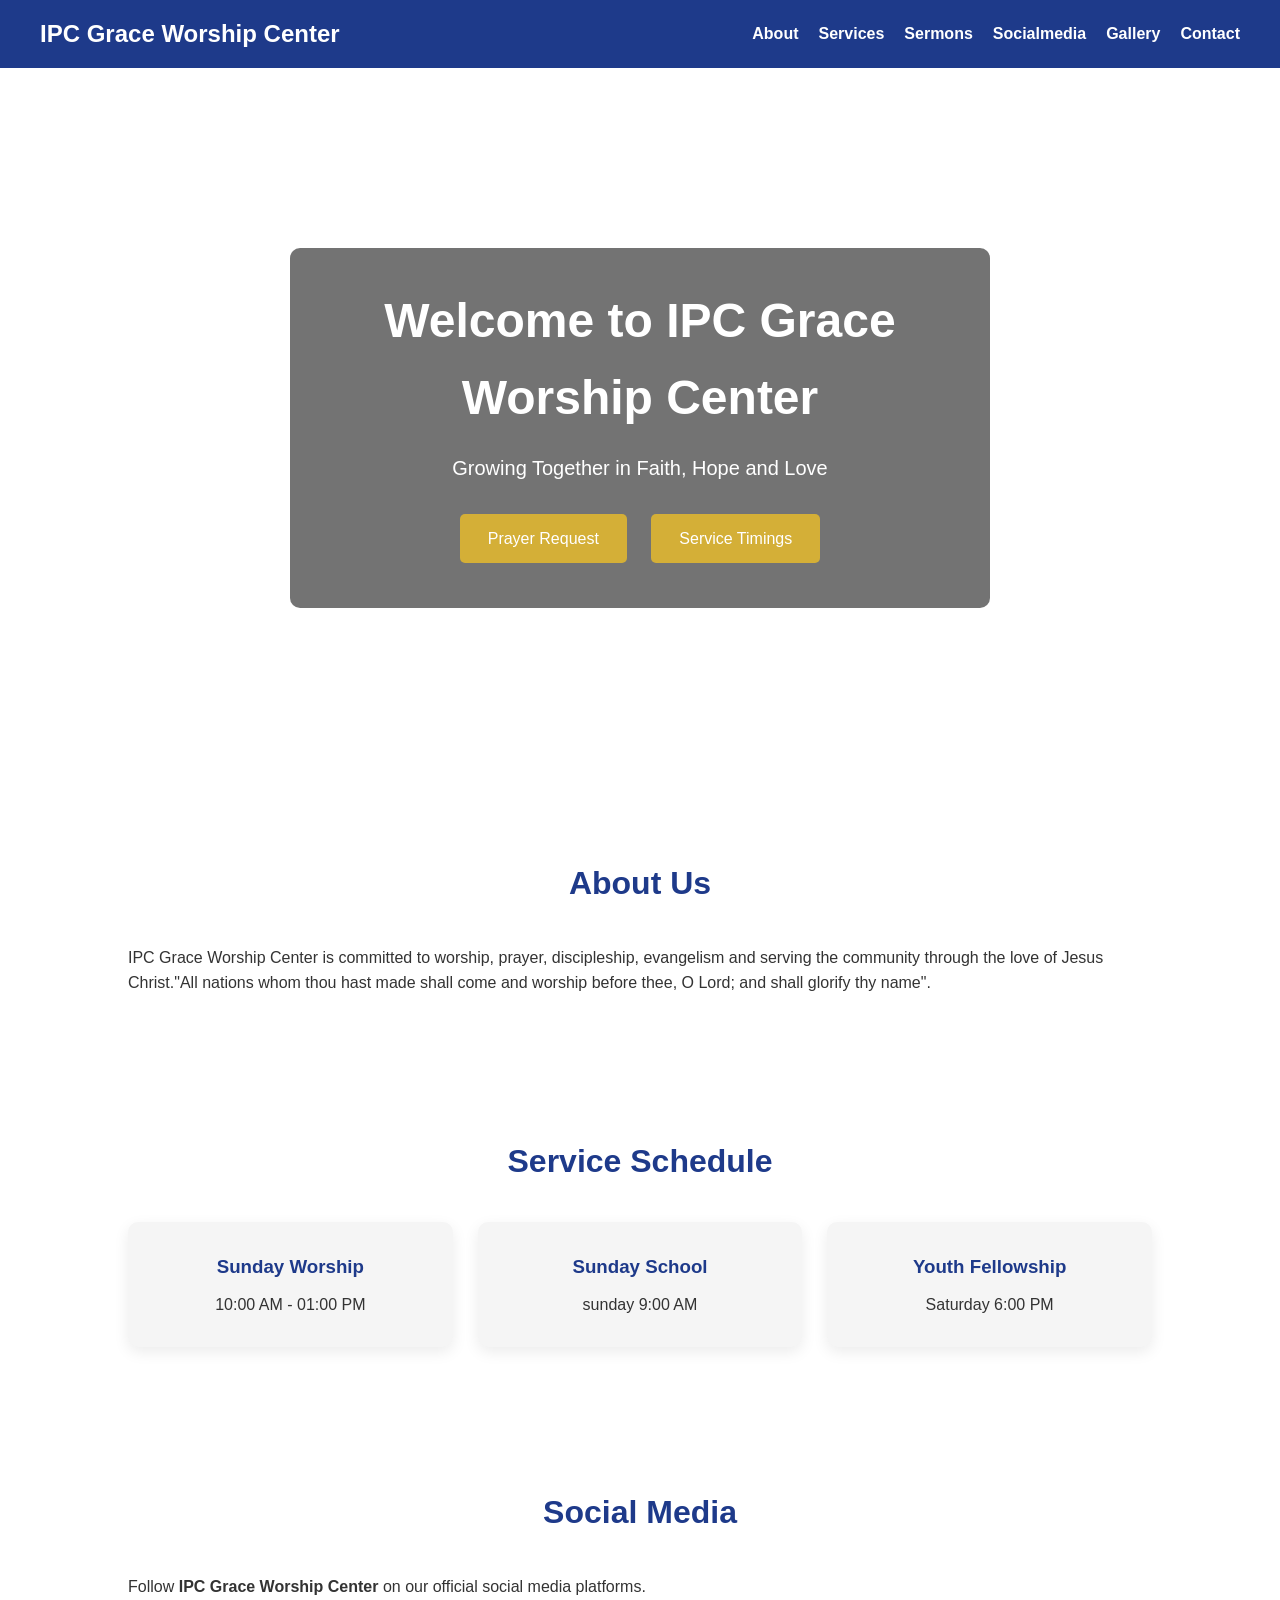
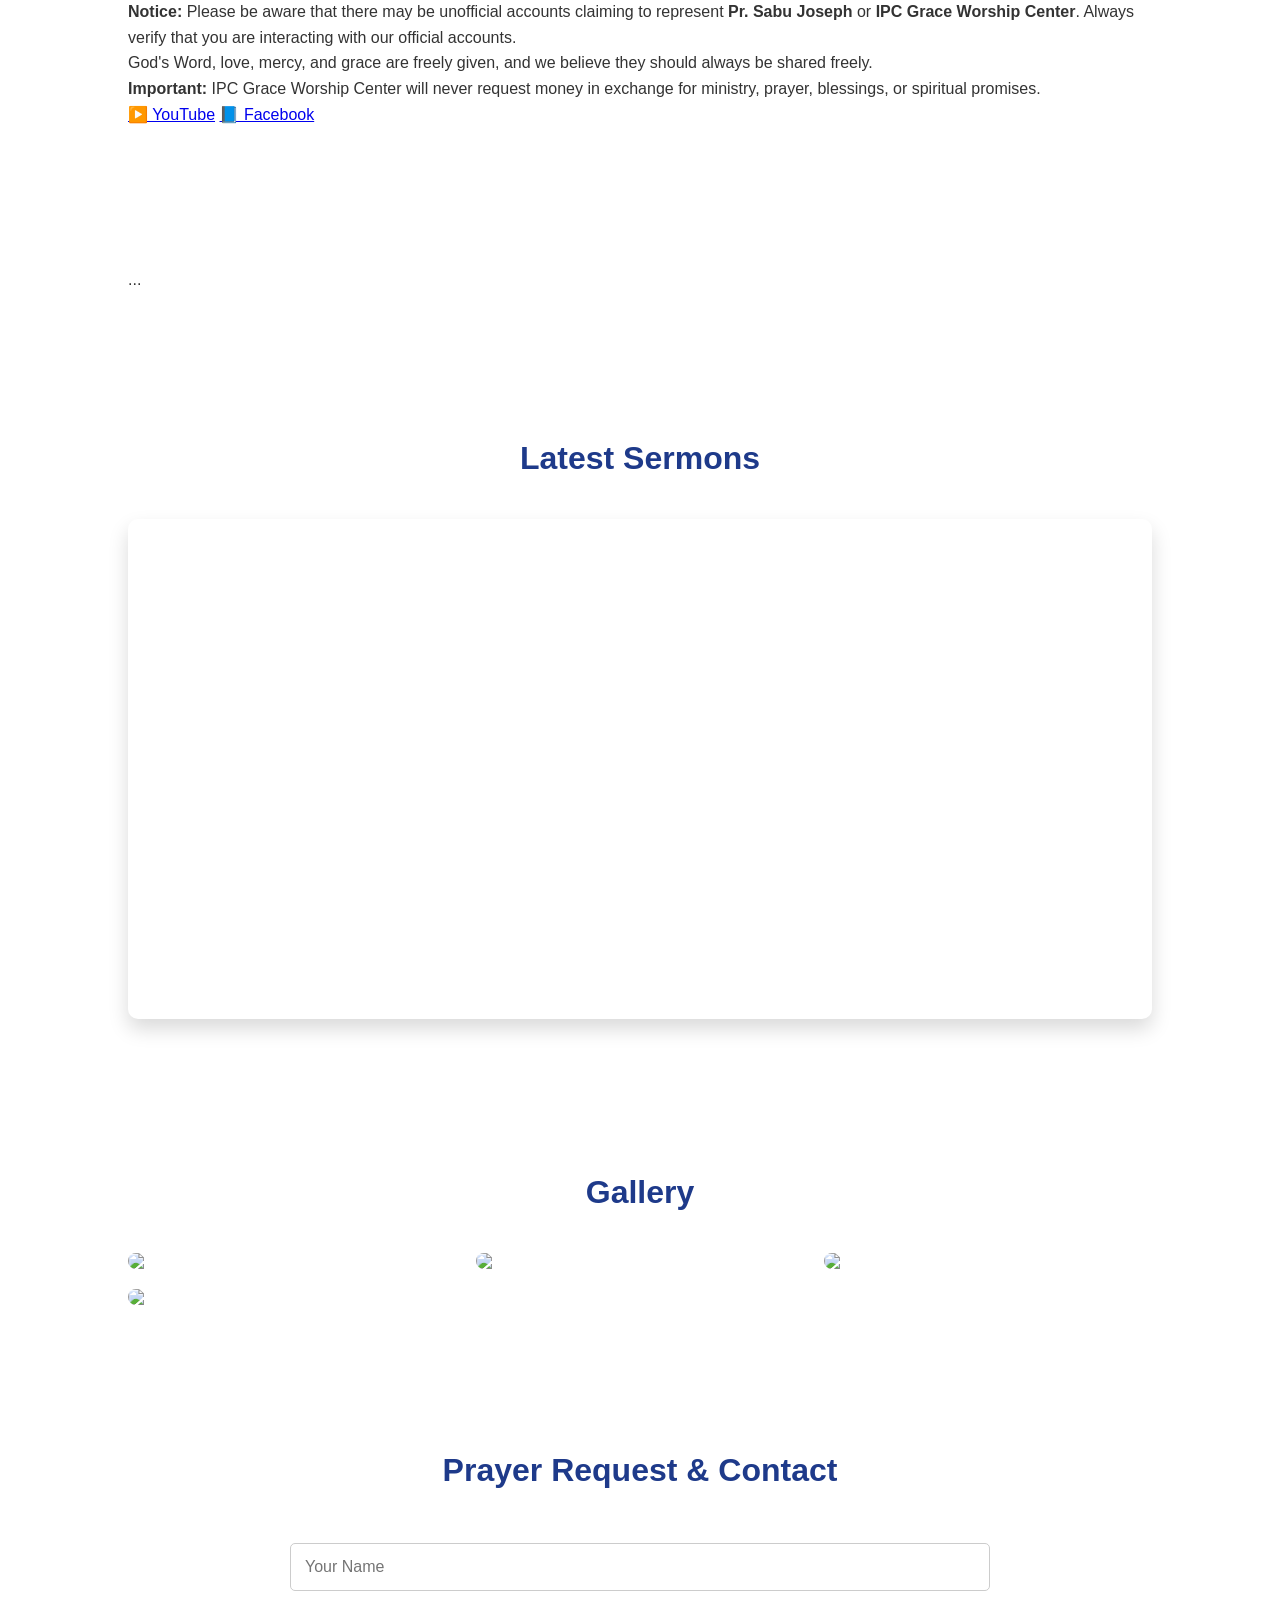
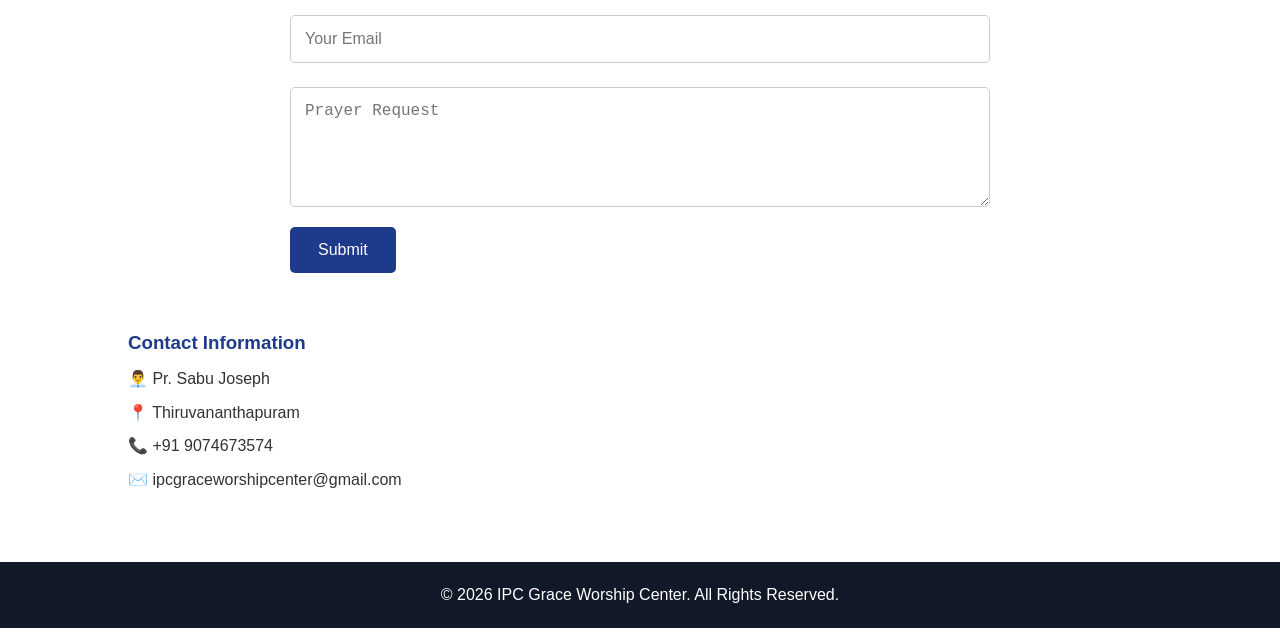
==== index.html @ ee5c5f09 "Update index.html" ====
<!DOCTYPE html>
<html lang="en">
<head>
<meta charset="UTF-8">
<meta name="viewport" content="width=device-width, initial-scale=1.0">
<title>IPC Grace Worship Center</title>

    <!-- External CSS -->
    <link rel="stylesheet" href="css/style.css">
</head>

</style>
</head>
<body>

<header>
    <h2>IPC Grace Worship Center</h2>
    <nav>
        <a href="#about">About</a>
        <a href="#services">Services</a>
        <a href="#sermons">Sermons</a>
        <a href="#social-media">Socialmedia</a>
        <a href="#gallery">Gallery</a>
        <a href="#contact">Contact</a>
    </nav>
</header>

<section class="hero">
    <div class="hero-content">
        <h1>Welcome to IPC Grace Worship Center</h1>
        <p>Growing Together in Faith, Hope and Love</p>
        <a href="#contact" class="btn">Prayer Request</a>
        <a href="#services" class="btn">Service Timings</a>
    </div>
</section>

<section id="about">
    <h2 class="section-title">About Us</h2>
    <p>
        IPC Grace Worship Center is committed to worship, prayer,
        discipleship, evangelism and serving the community through
        the love of Jesus Christ."All nations whom thou hast made 
        shall come and worship before thee, O Lord; and shall glorify thy name".
    </p>
</section>

<section id="services">
    <h2 class="section-title">Service Schedule</h2>
    <div class="cards">
        <div class="card">
            <h3>Sunday Worship</h3>
            <p>10:00 AM - 01:00 PM</p>
        </div>

        <div class="card">
            <h3>Sunday School</h3>
            <p>sunday 9:00 AM</p>
        </div>

        <div class="card">
            <h3>Youth Fellowship</h3>
            <p>Saturday 6:00 PM</p>
        </div>
    </div>
</section>

<!-- Social Media -->
<section id="social-media">
    <h2 class="section-title">Social Media</h2>

    <p>
        Follow <strong>IPC Grace Worship Center</strong> on our official social media platforms.
    </p>

    <p>
        <strong>Notice:</strong> Please be aware that there may be unofficial accounts claiming to represent
        <strong>Pr. Sabu Joseph</strong> or <strong>IPC Grace Worship Center</strong>.
        Always verify that you are interacting with our official accounts.
    </p>

    <p>
        God's Word, love, mercy, and grace are freely given, and we believe they should always be shared freely.
    </p>

    <p>
        <strong>Important:</strong> IPC Grace Worship Center will never request money in exchange for ministry,
        prayer, blessings, or spiritual promises.
    </p>

    <div class="social-links">
        <a href="https://www.youtube.com/" target="_blank">▶️ YouTube</a>
        <a href="https://www.facebook.com/" target="_blank">📘 Facebook</a>
    </div>
</section>

<!-- Contact -->
<section id="contact">
    ...
</section>

<section id="sermons">
    <h2 class="section-title">Latest Sermons</h2>

    <iframe
    width="100%"
    height="500"
    src="https://www.youtube.com/embed/iJCV_2H9xD0"
    title="Leeland - Way Maker (Official Live Video)"
    frameborder="0"
    allow="accelerometer; autoplay; clipboard-write; encrypted-media; gyroscope; picture-in-picture; web-share"
    allowfullscreen>
        
</iframe>
</section>
    <section id="gallery">
    <h2 class="section-title">Gallery</h2>

    <div class="gallery">
        <img src="https://picsum.photos/500/300?1">
        <img src="https://picsum.photos/500/300?2">
        <img src="https://picsum.photos/500/300?3">
        <img src="https://picsum.photos/500/300?4">
    </div>
</section>

<section id="contact">
    <h2 class="section-title">Prayer Request & Contact</h2>

    <form class="contact-form">
        <input type="text" placeholder="Your Name">
        <input type="email" placeholder="Your Email">
        <textarea rows="5" placeholder="Prayer Request"></textarea>
        <button type="submit">Submit</button>
    </form>

    <br>

    <h3>Contact Information</h3>
    <p>👨‍💼 Pr. Sabu Joseph</p>
    <p>📍 Thiruvananthapuram</p>
    <p>📞 +91 9074673574</p>
    <p>✉️ ipcgraceworshipcenter@gmail.com</p>
</section>

<footer>
    <p>© 2026 IPC Grace Worship Center. All Rights Reserved.</p>
</footer>
<!-- JavaScript File -->
  <script src="script/script.js"></script>
</body>
</html>
---- css/style.css ----
/* ============================
   IPC Grace Worship Center
   style.css
============================ */

/* Reset */
* {
    margin: 0;
    padding: 0;
    box-sizing: border-box;
}

html {
    scroll-behavior: smooth;
}

body {
    font-family: Arial, Helvetica, sans-serif;
    line-height: 1.6;
    color: #333;
    background: #ffffff;
}

/* Header */
header {
    background: #1E3A8A;
    color: #fff;
    padding: 15px 40px;
    display: flex;
    justify-content: space-between;
    align-items: center;
    position: sticky;
    top: 0;
    z-index: 1000;
}

header h2 {
    font-size: 24px;
}

nav {
    display: flex;
    gap: 20px;
}

nav a {
    color: #fff;
    text-decoration: none;
    font-weight: bold;
    transition: 0.3s;
}

nav a:hover {
    color: #D4AF37;
}

/* Hero Section */
.hero {
    height: 80vh;
    background: url("https://images.unsplash.com/photo-1438232992991-995b7058bbb3?w=1600") center center/cover no-repeat;
    display: flex;
    justify-content: center;
    align-items: center;
    text-align: center;
    color: #fff;
}

.hero-content {
    background: rgba(0, 0, 0, 0.55);
    padding: 35px;
    border-radius: 10px;
    max-width: 700px;
}

.hero h1 {
    font-size: 48px;
    margin-bottom: 15px;
}

.hero p {
    font-size: 20px;
    margin-bottom: 20px;
}

/* Buttons */
.btn {
    display: inline-block;
    margin: 10px;
    padding: 12px 28px;
    background: #D4AF37;
    color: #fff;
    text-decoration: none;
    border-radius: 5px;
    transition: 0.3s;
}

.btn:hover {
    background: #b89222;
}

/* Sections */
section {
    padding: 70px 10%;
}

.section-title {
    text-align: center;
    color: #1E3A8A;
    margin-bottom: 35px;
    font-size: 32px;
}

/* Cards */
.cards {
    display: grid;
    grid-template-columns: repeat(auto-fit, minmax(250px, 1fr));
    gap: 25px;
}

.card {
    background: #f5f5f5;
    padding: 30px;
    border-radius: 10px;
    text-align: center;
    transition: 0.3s;
    box-shadow: 0 5px 15px rgba(0,0,0,0.08);
}

.card:hover {
    transform: translateY(-8px);
    box-shadow: 0 10px 20px rgba(0,0,0,0.15);
}

.card h3 {
    color: #1E3A8A;
    margin-bottom: 10px;
}

/* Sermons */
iframe {
    border-radius: 10px;
    box-shadow: 0 10px 20px rgba(0,0,0,.15);
}

/* Gallery */
.gallery {
    display: grid;
    grid-template-columns: repeat(auto-fit, minmax(250px,1fr));
    gap: 20px;
}

.gallery img {
    width: 100%;
    border-radius: 10px;
    transition: 0.4s;
    cursor: pointer;
}

.gallery img:hover {
    transform: scale(1.05);
}

/* Contact Form */
.contact-form {
    max-width: 700px;
    margin: auto;
}

.contact-form input,
.contact-form textarea {
    width: 100%;
    padding: 14px;
    margin: 12px 0;
    border: 1px solid #ccc;
    border-radius: 5px;
    font-size: 16px;
}

.contact-form textarea {
    resize: vertical;
}

.contact-form button {
    background: #1E3A8A;
    color: white;
    border: none;
    padding: 14px 28px;
    border-radius: 5px;
    cursor: pointer;
    font-size: 16px;
    transition: 0.3s;
}

.contact-form button:hover {
    background: #152d6b;
}

#contact h3 {
    margin-top: 30px;
    color: #1E3A8A;
}

#contact p {
    margin-top: 8px;
}

/* Footer */
footer {
    background: #111827;
    color: white;
    text-align: center;
    padding: 20px;
}

/* Responsive */
@media (max-width: 768px) {

    header {
        flex-direction: column;
        text-align: center;
    }

    nav {
        margin-top: 15px;
        flex-wrap: wrap;
        justify-content: center;
    }

    .hero {
        height: 70vh;
    }

    .hero h1 {
        font-size: 34px;
    }

    .hero p {
        font-size: 18px;
    }

    section {
        padding: 60px 7%;
    }
}

@media (max-width: 480px) {

    .hero h1 {
        font-size: 28px;
    }

    .hero p {
        font-size: 16px;
    }

    .btn {
        display: block;
        margin: 12px auto;
        width: 220px;
    }

    .section-title {
        font-size: 28px;
    }
}
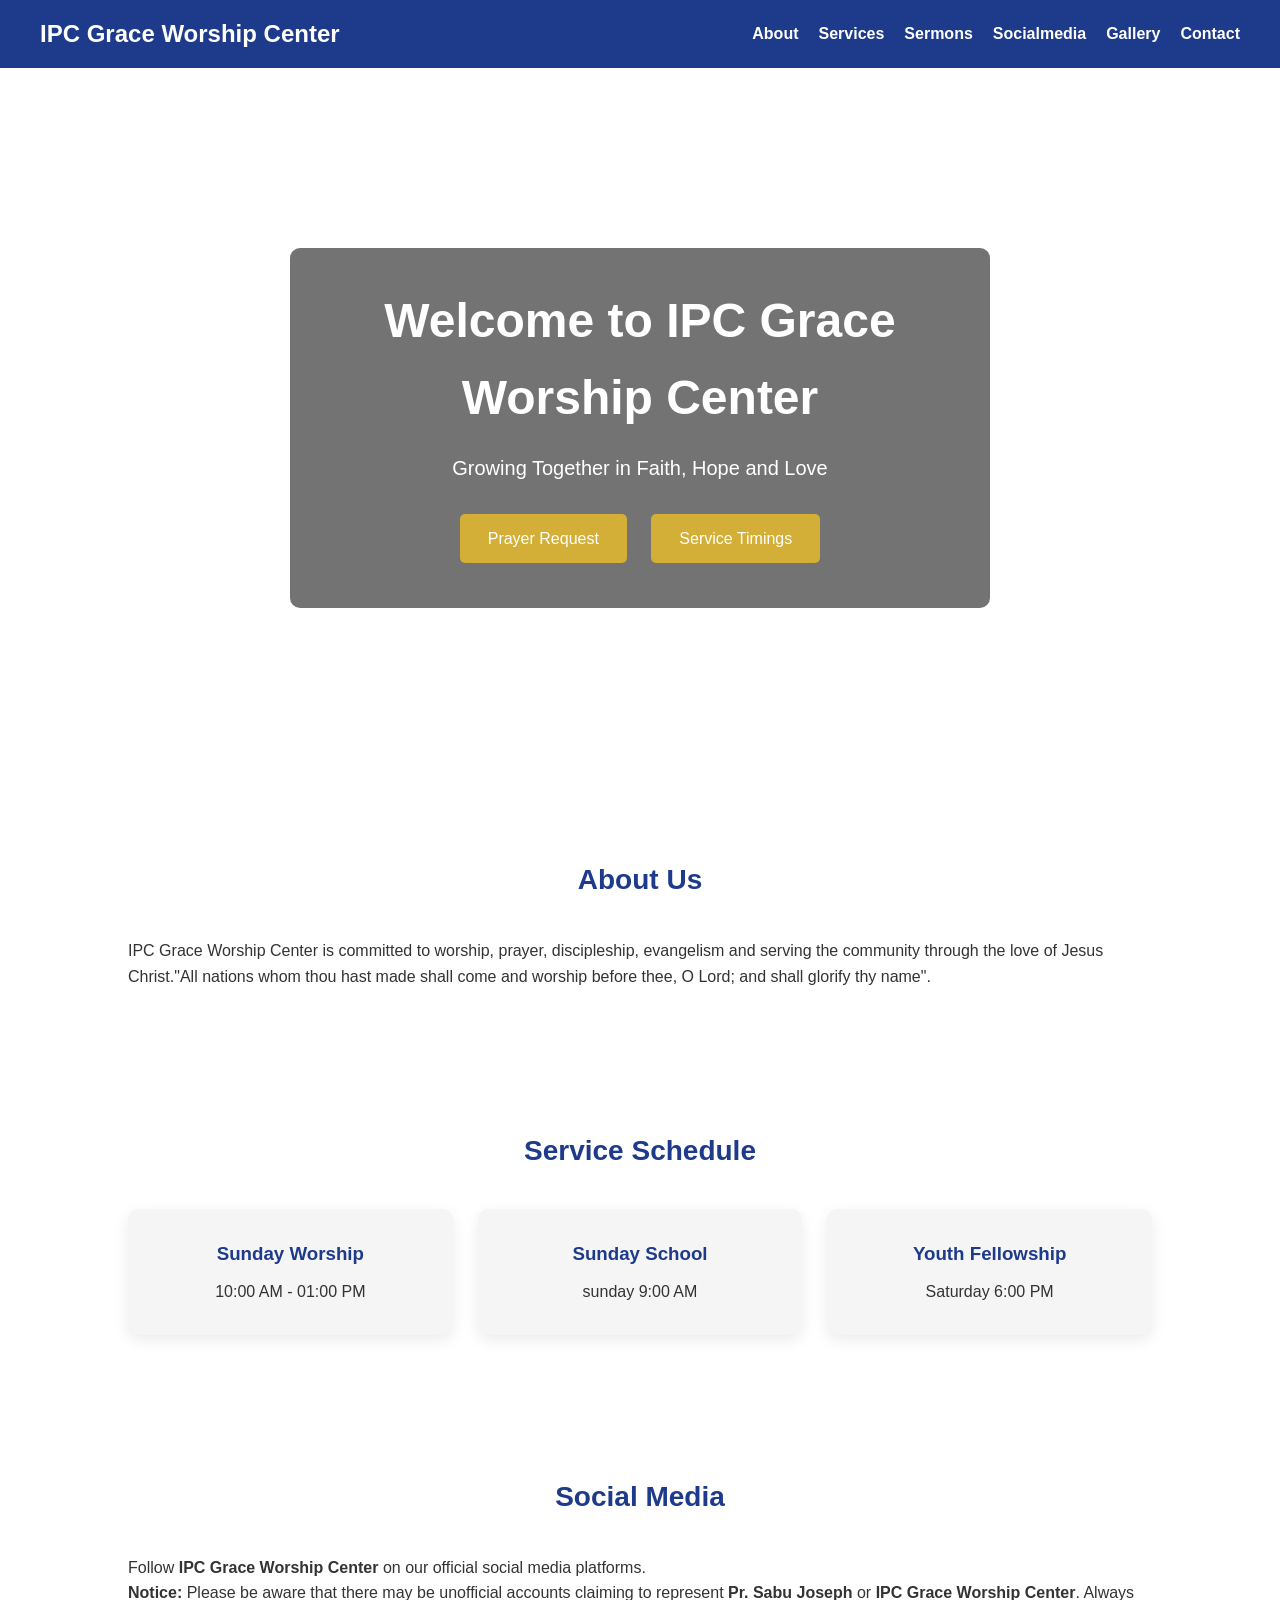
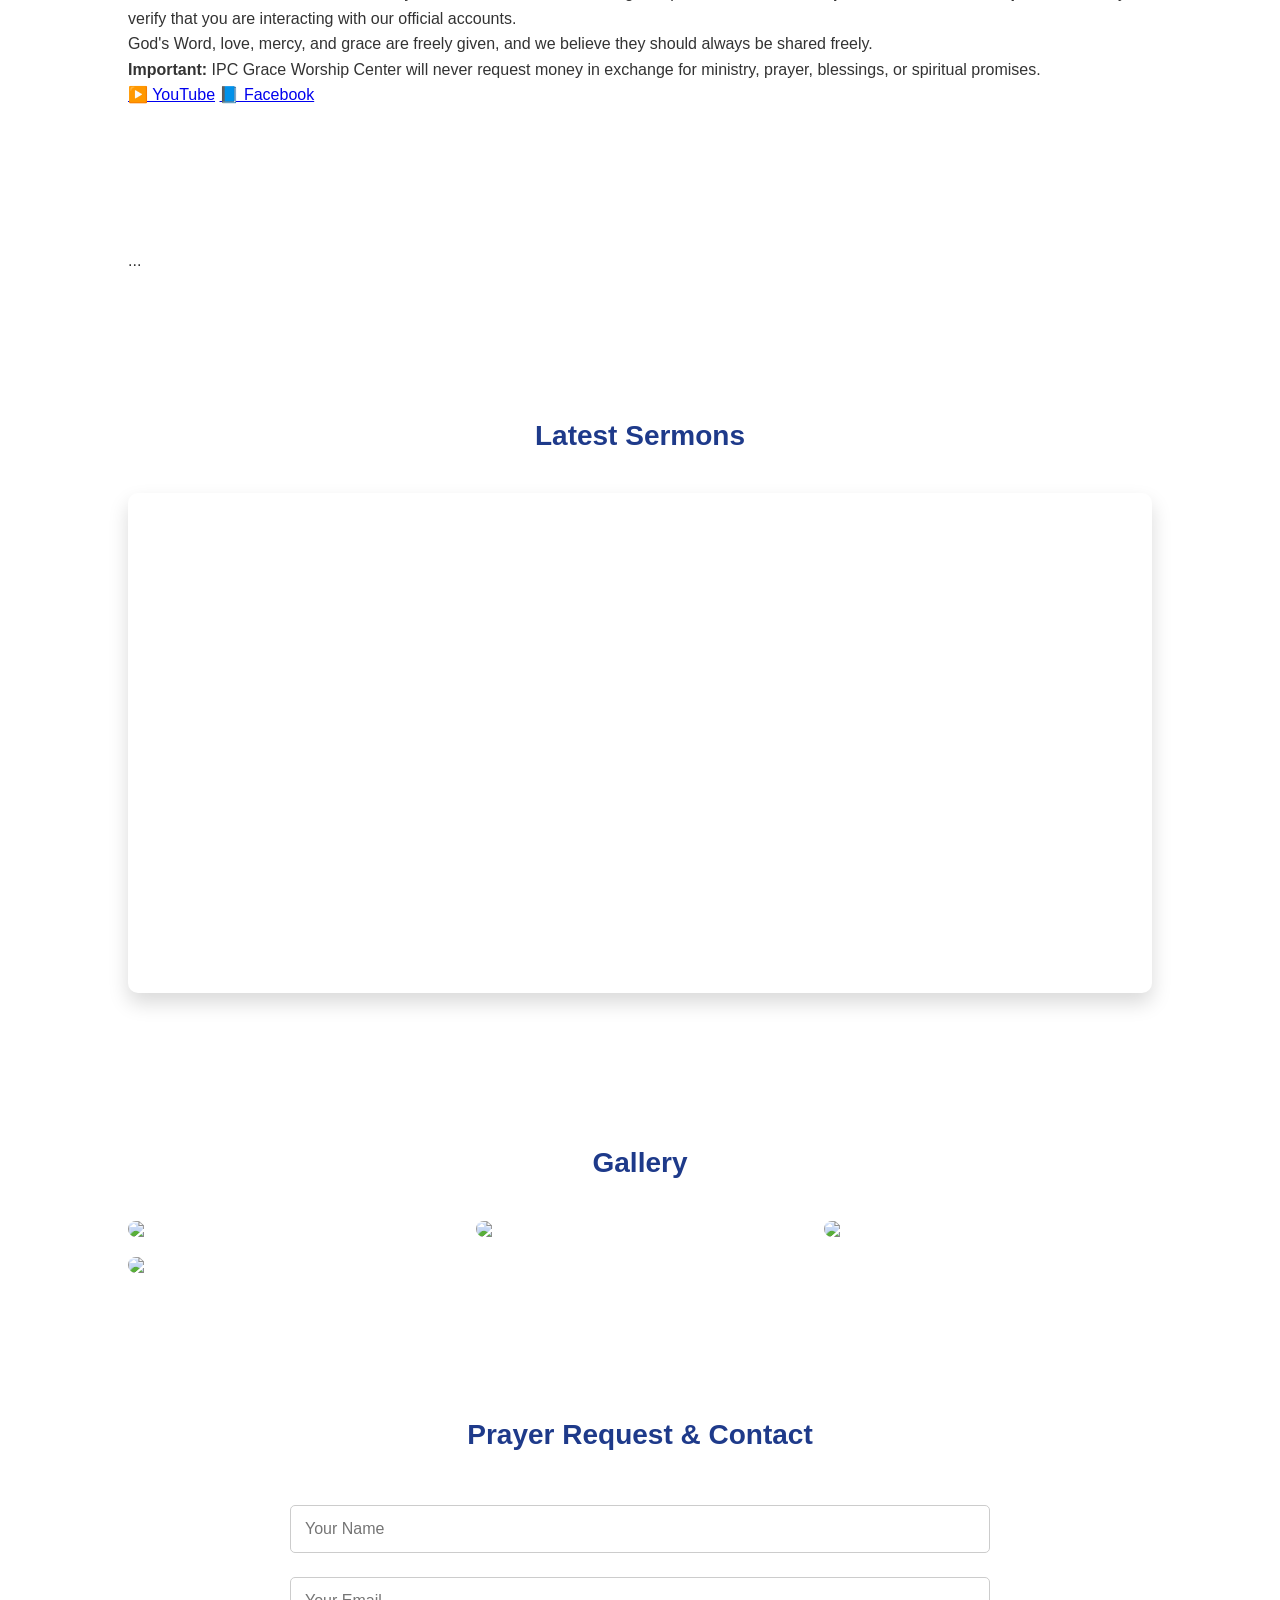
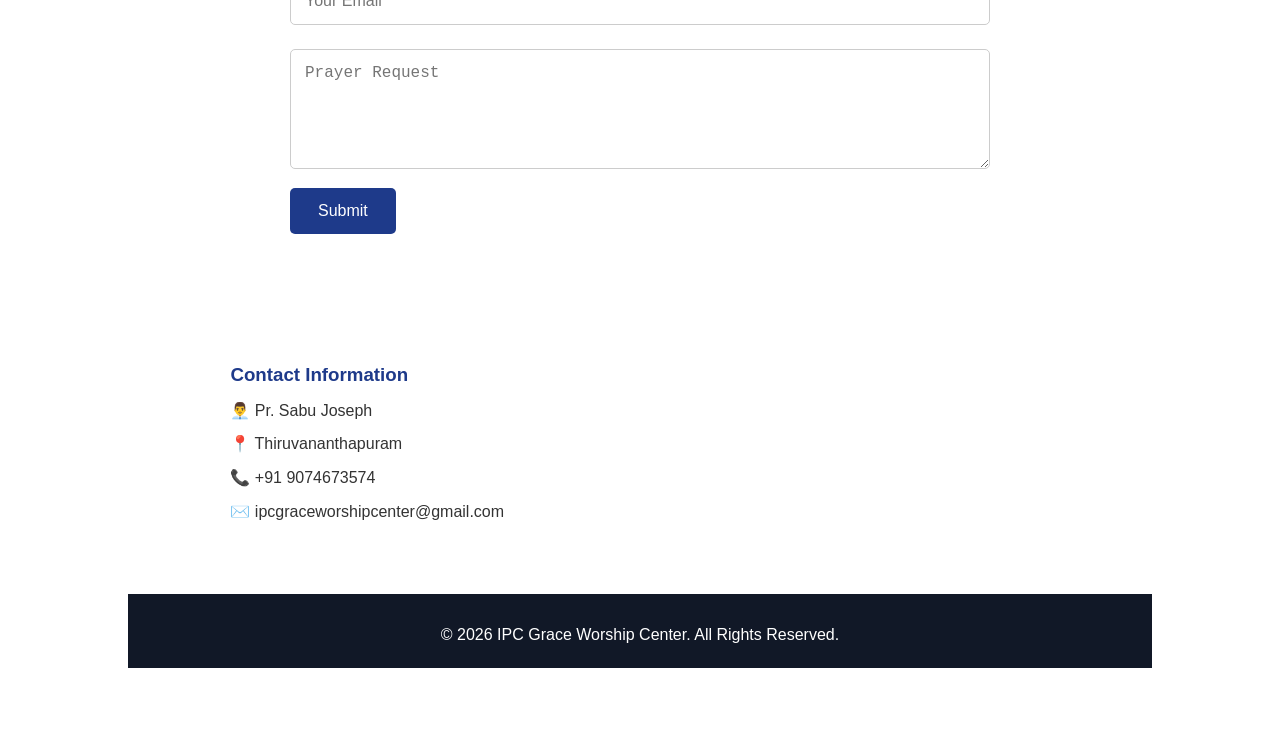
==== commit cade1f82: "Add contact information section to index.html" ====
--- a/index.html
+++ b/index.html
@@ -135,6 +135,8 @@
 
     <br>
 
+    <section id="Contact">
+
     <h3>Contact Information</h3>
     <p>👨‍💼 Pr. Sabu Joseph</p>
     <p>📍 Thiruvananthapuram</p>
--- a/css/style.css
+++ b/css/style.css
@@ -101,6 +101,7 @@
 /* Sections */
 section {
     padding: 70px 10%;
+    scroll-margin-top: 90px;
 }
 
 .section-title {
@@ -259,6 +260,9 @@
         width: 220px;
     }
 
+   
+}
+
     .section-title {
         font-size: 28px;
     }
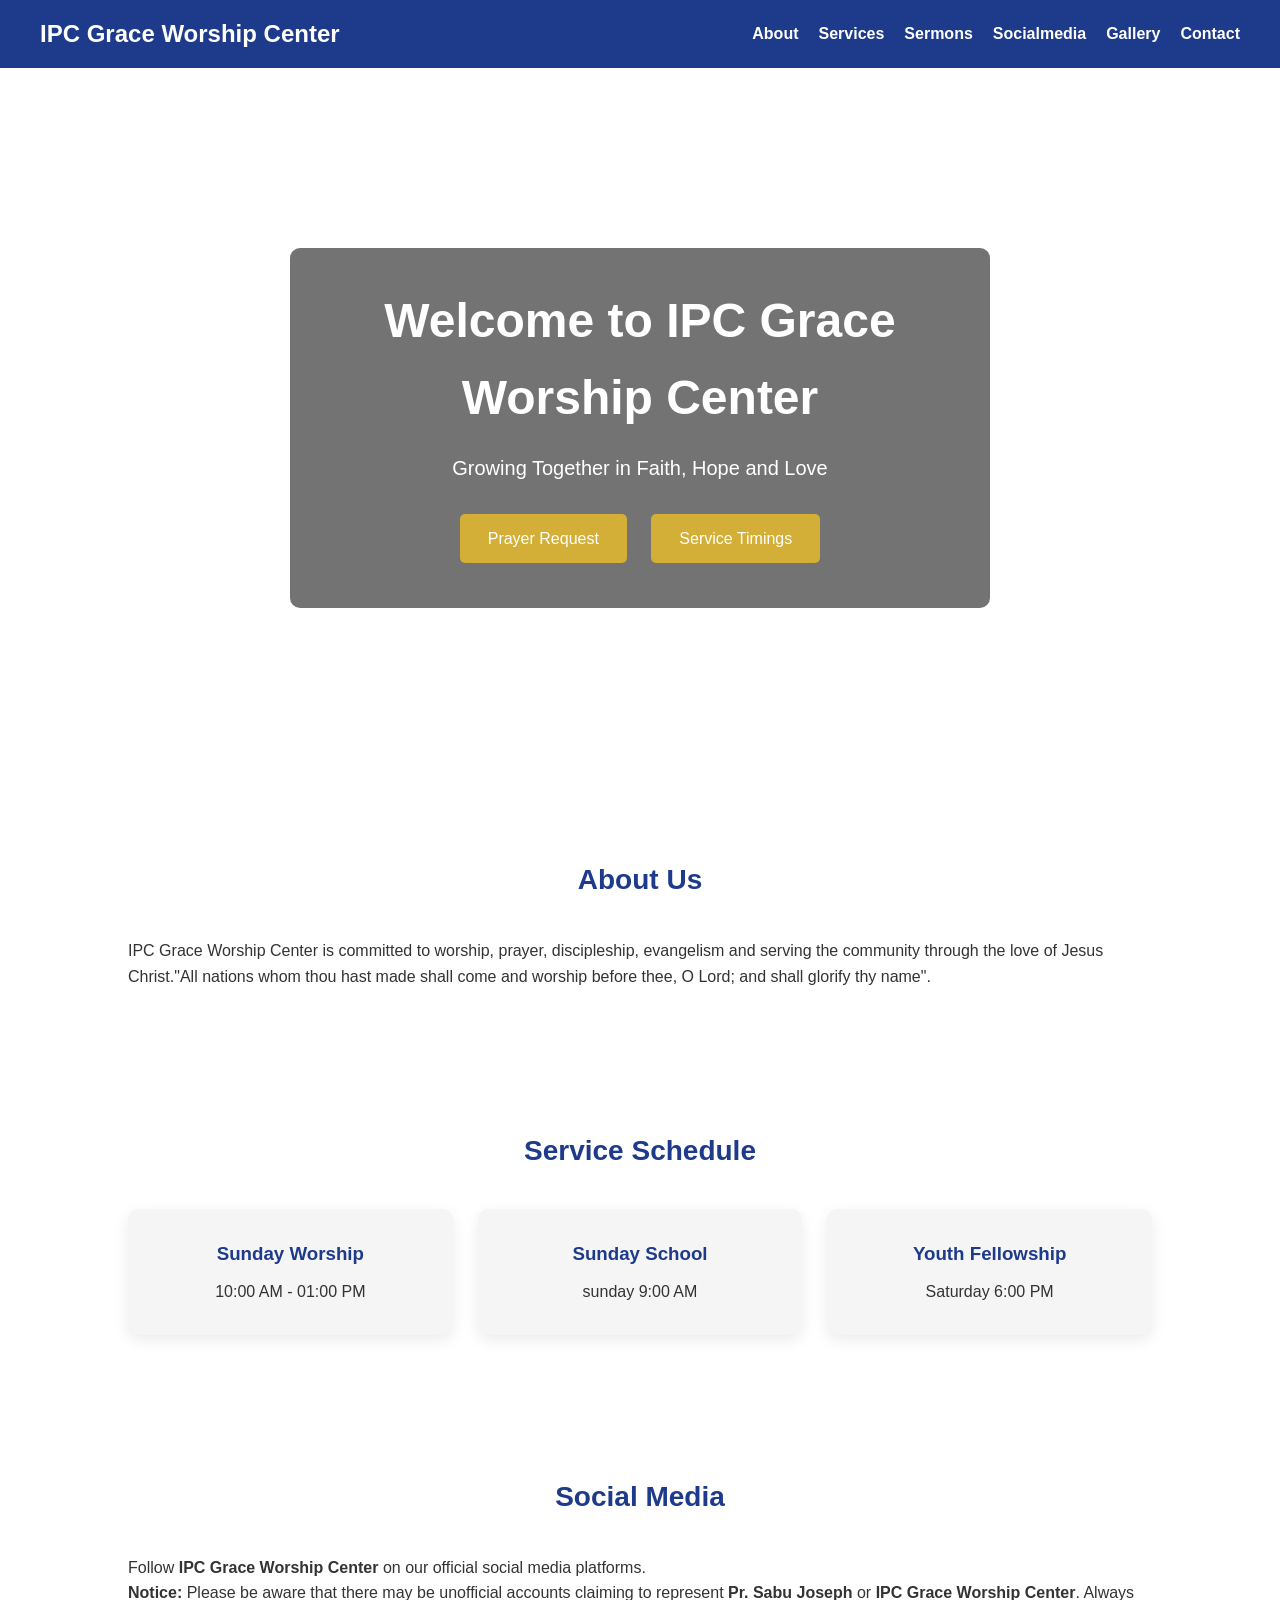
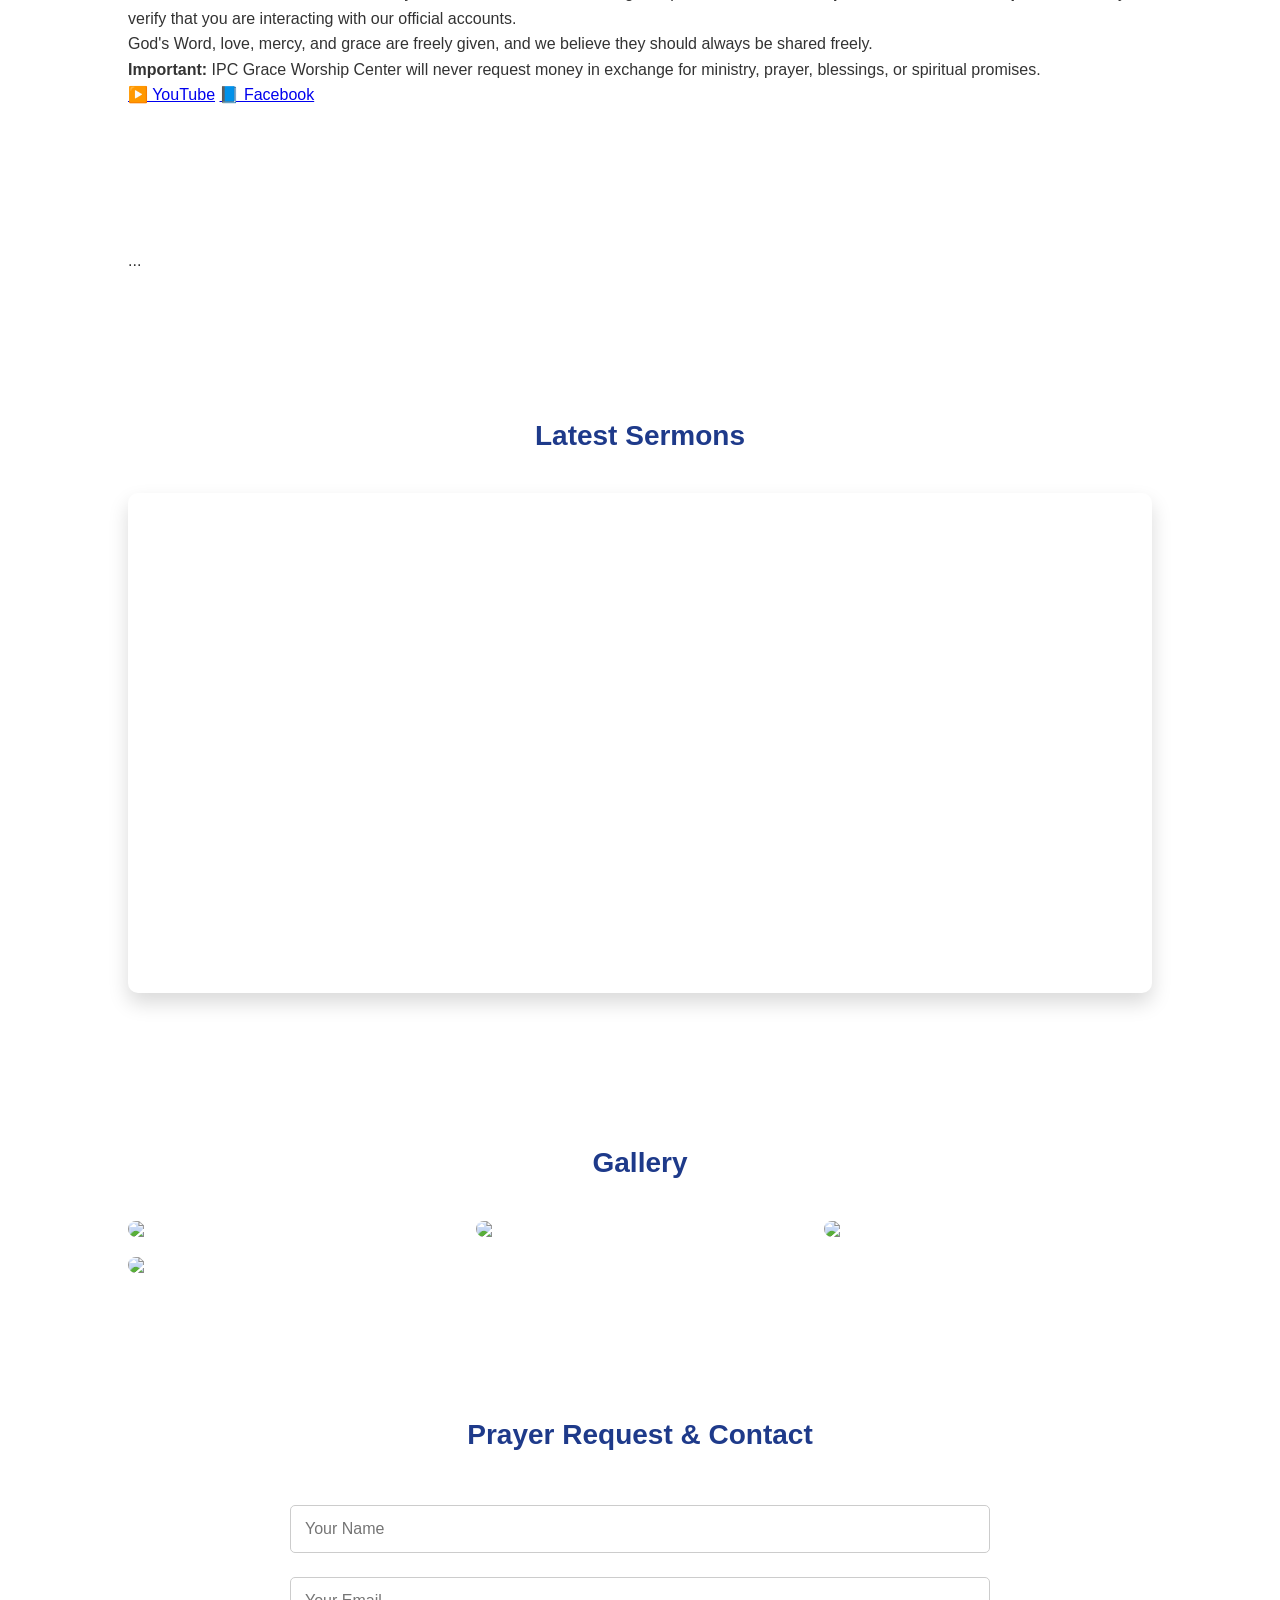
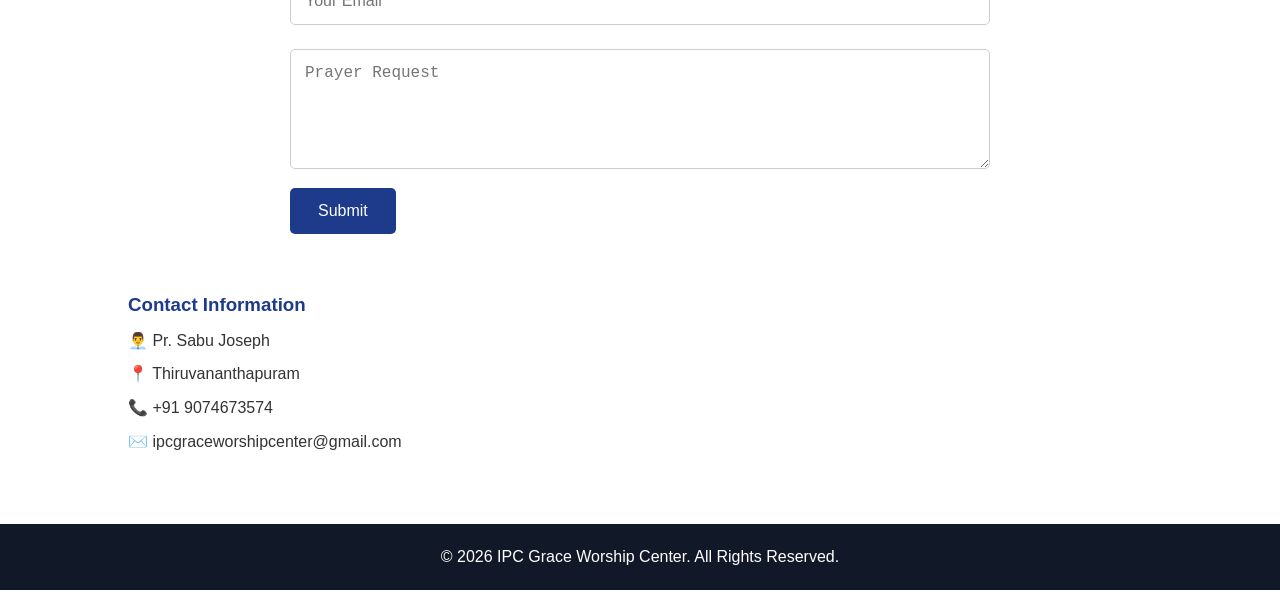
==== commit 0384a7d0: "Remove empty contact section from index.html Removed the empty section for contact information." ====
--- a/index.html
+++ b/index.html
@@ -135,8 +135,6 @@
 
     <br>
 
-    <section id="Contact">
-
     <h3>Contact Information</h3>
     <p>👨‍💼 Pr. Sabu Joseph</p>
     <p>📍 Thiruvananthapuram</p>
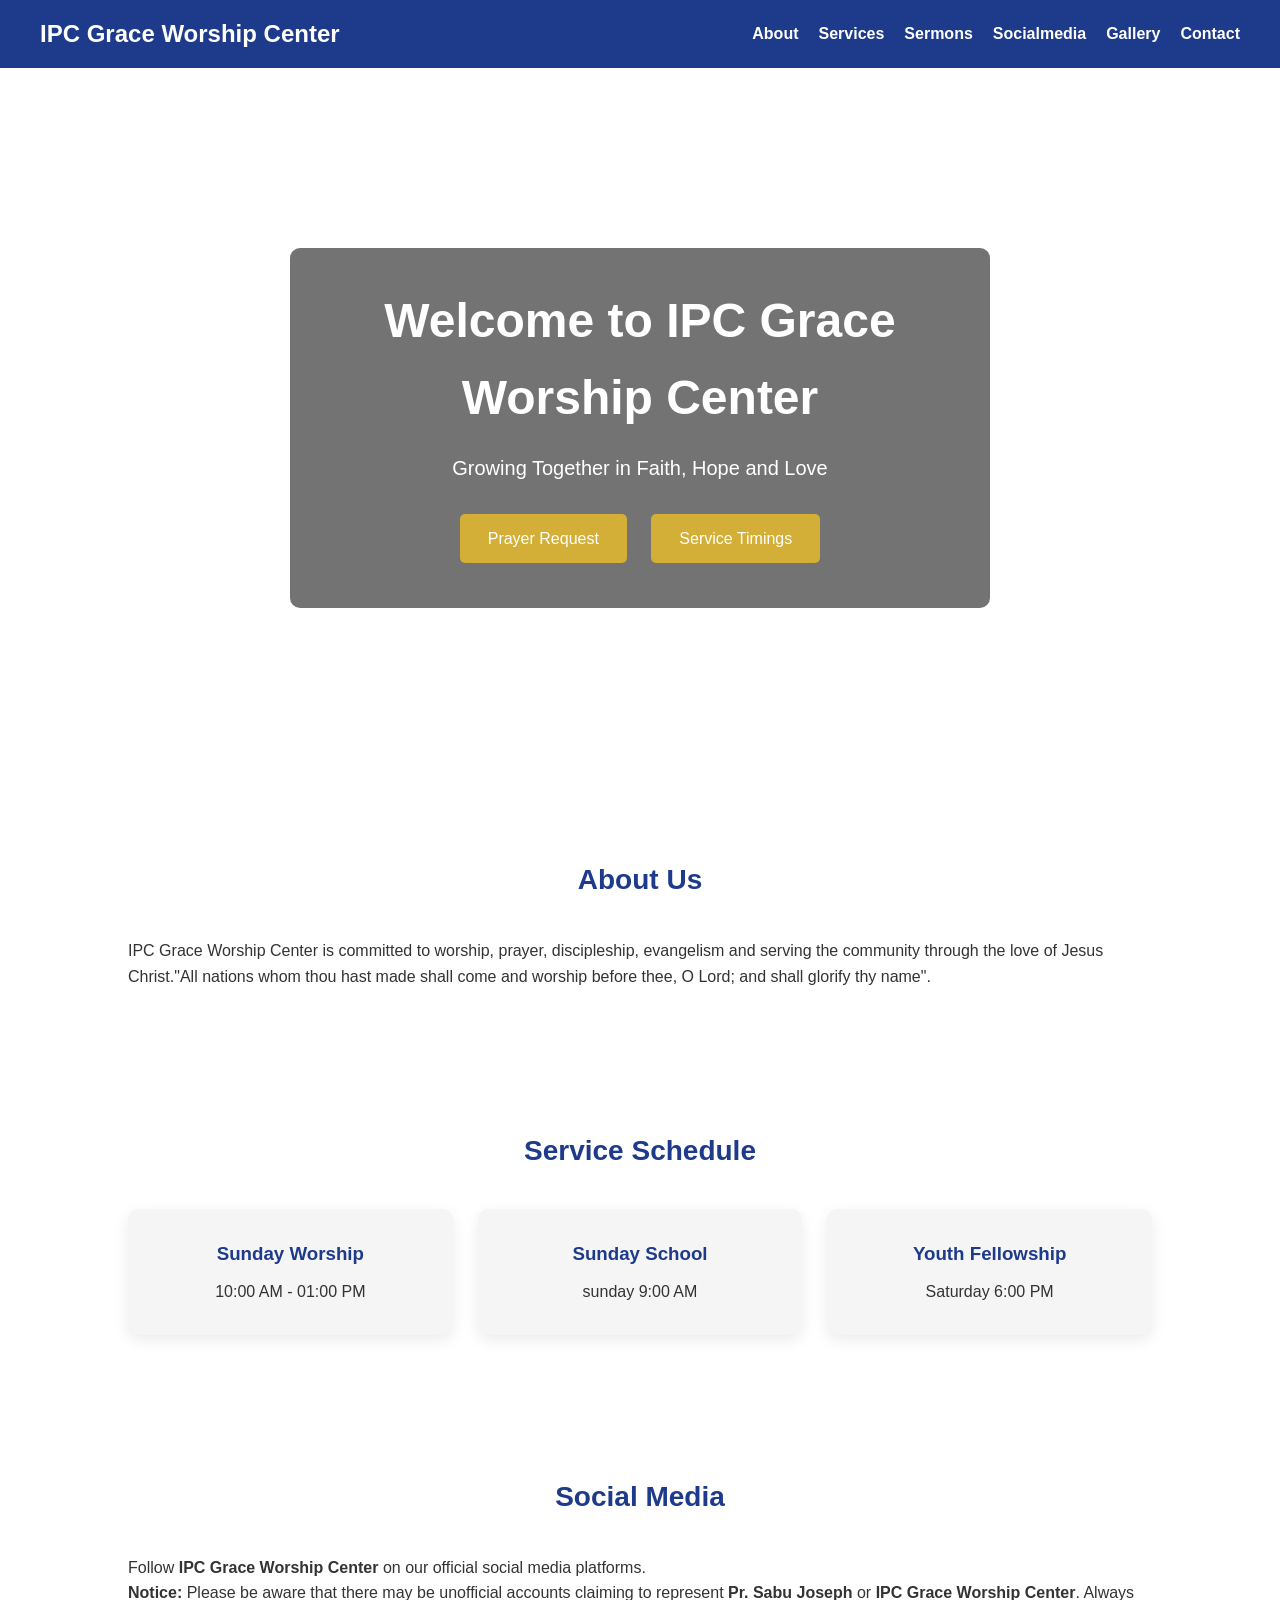
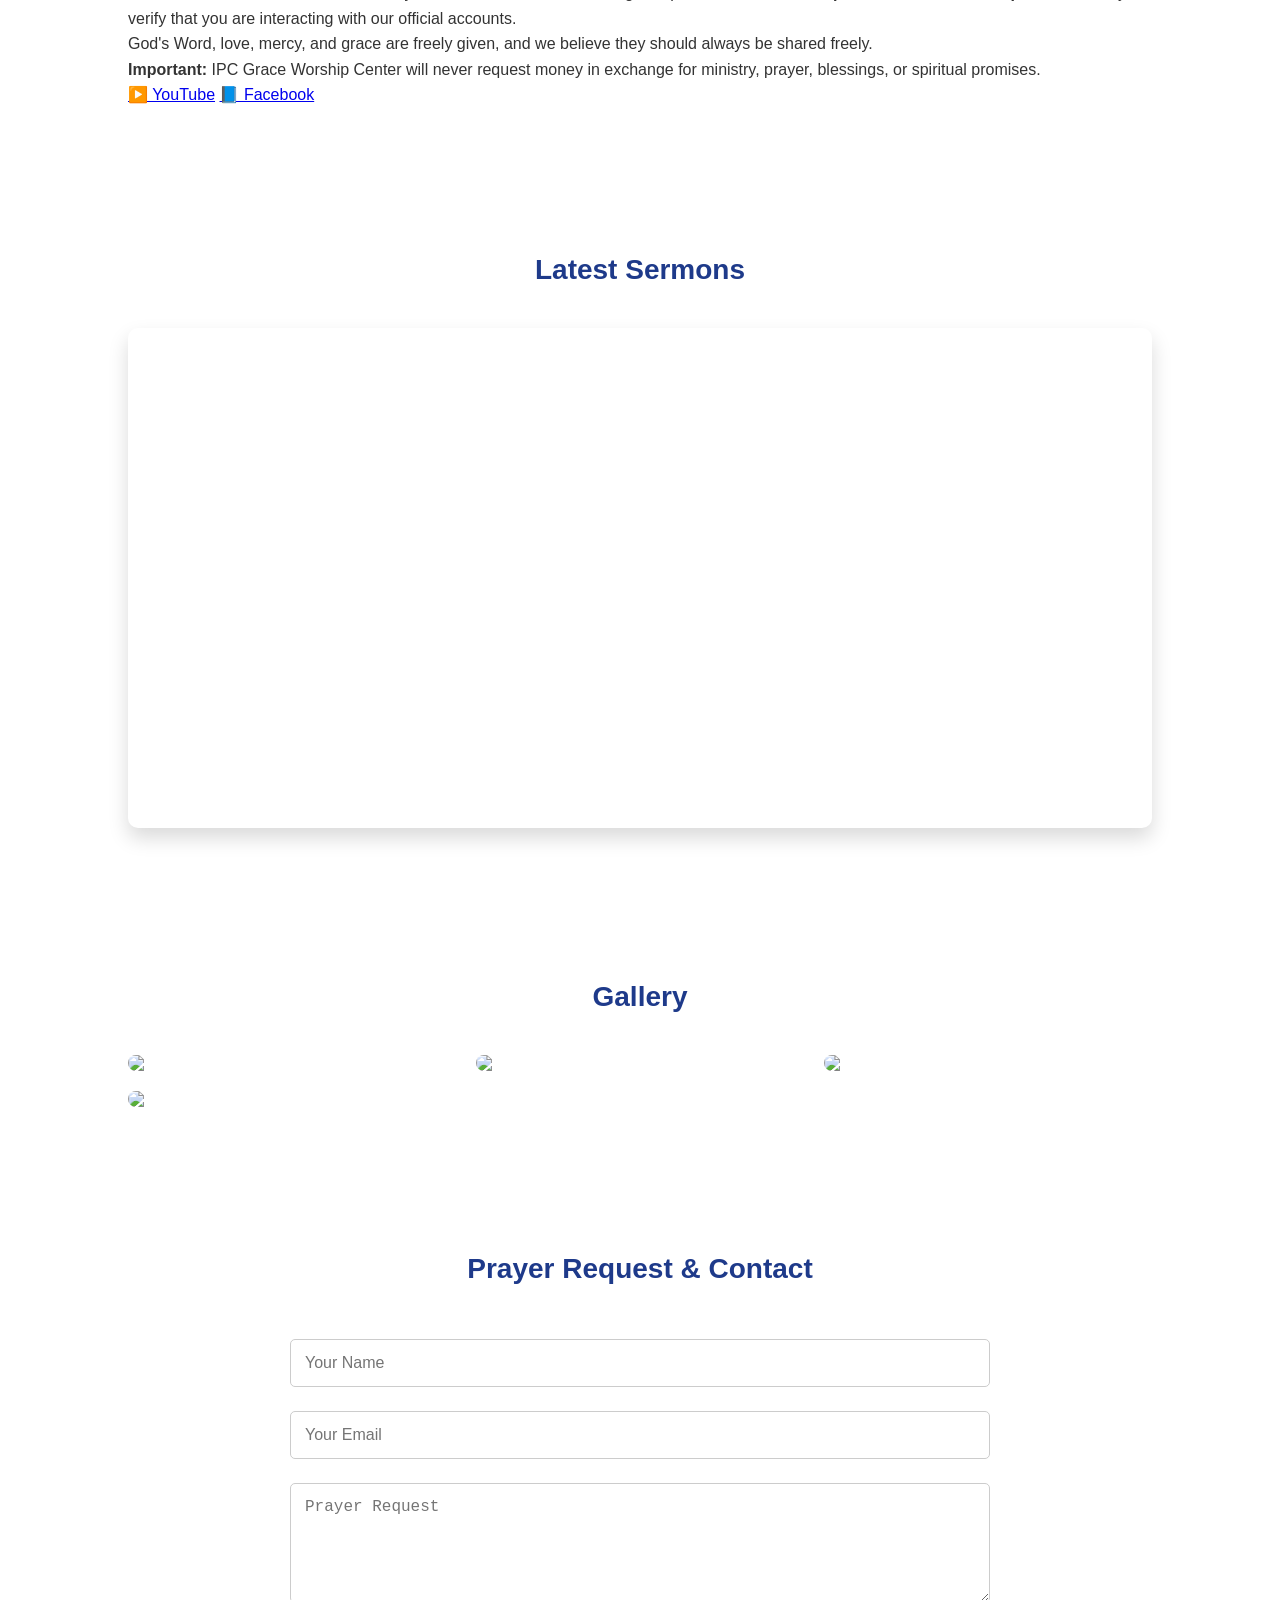
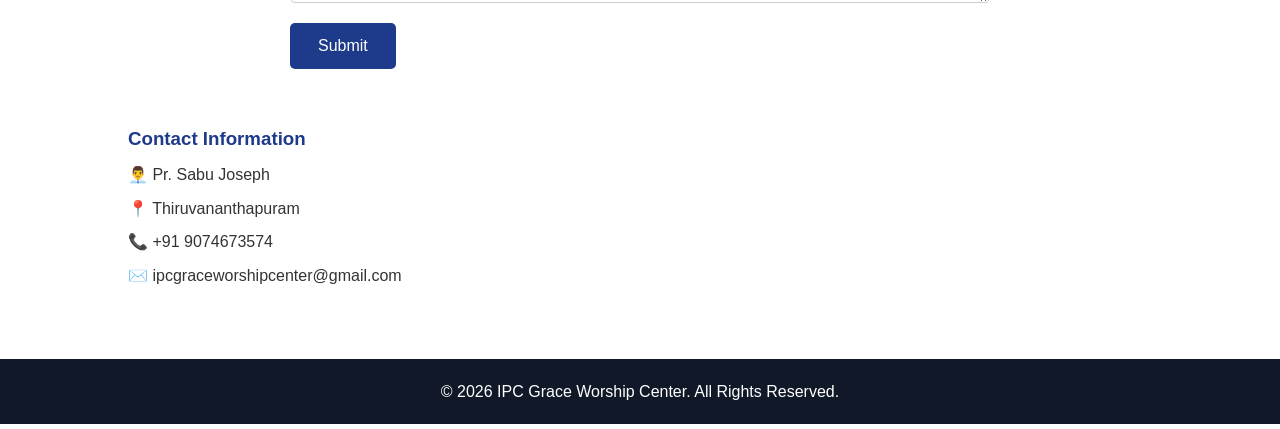
==== commit ce65444d: "Restore contact section in index.html Reintroduced the contact section with a title and form." ====
--- a/index.html
+++ b/index.html
@@ -93,10 +93,7 @@
     </div>
 </section>
 
-<!-- Contact -->
-<section id="contact">
-    ...
-</section>
+
 
 <section id="sermons">
     <h2 class="section-title">Latest Sermons</h2>
@@ -122,7 +119,8 @@
         <img src="https://picsum.photos/500/300?4">
     </div>
 </section>
-
+    
+<!-- Contact -->
 <section id="contact">
     <h2 class="section-title">Prayer Request & Contact</h2>
 
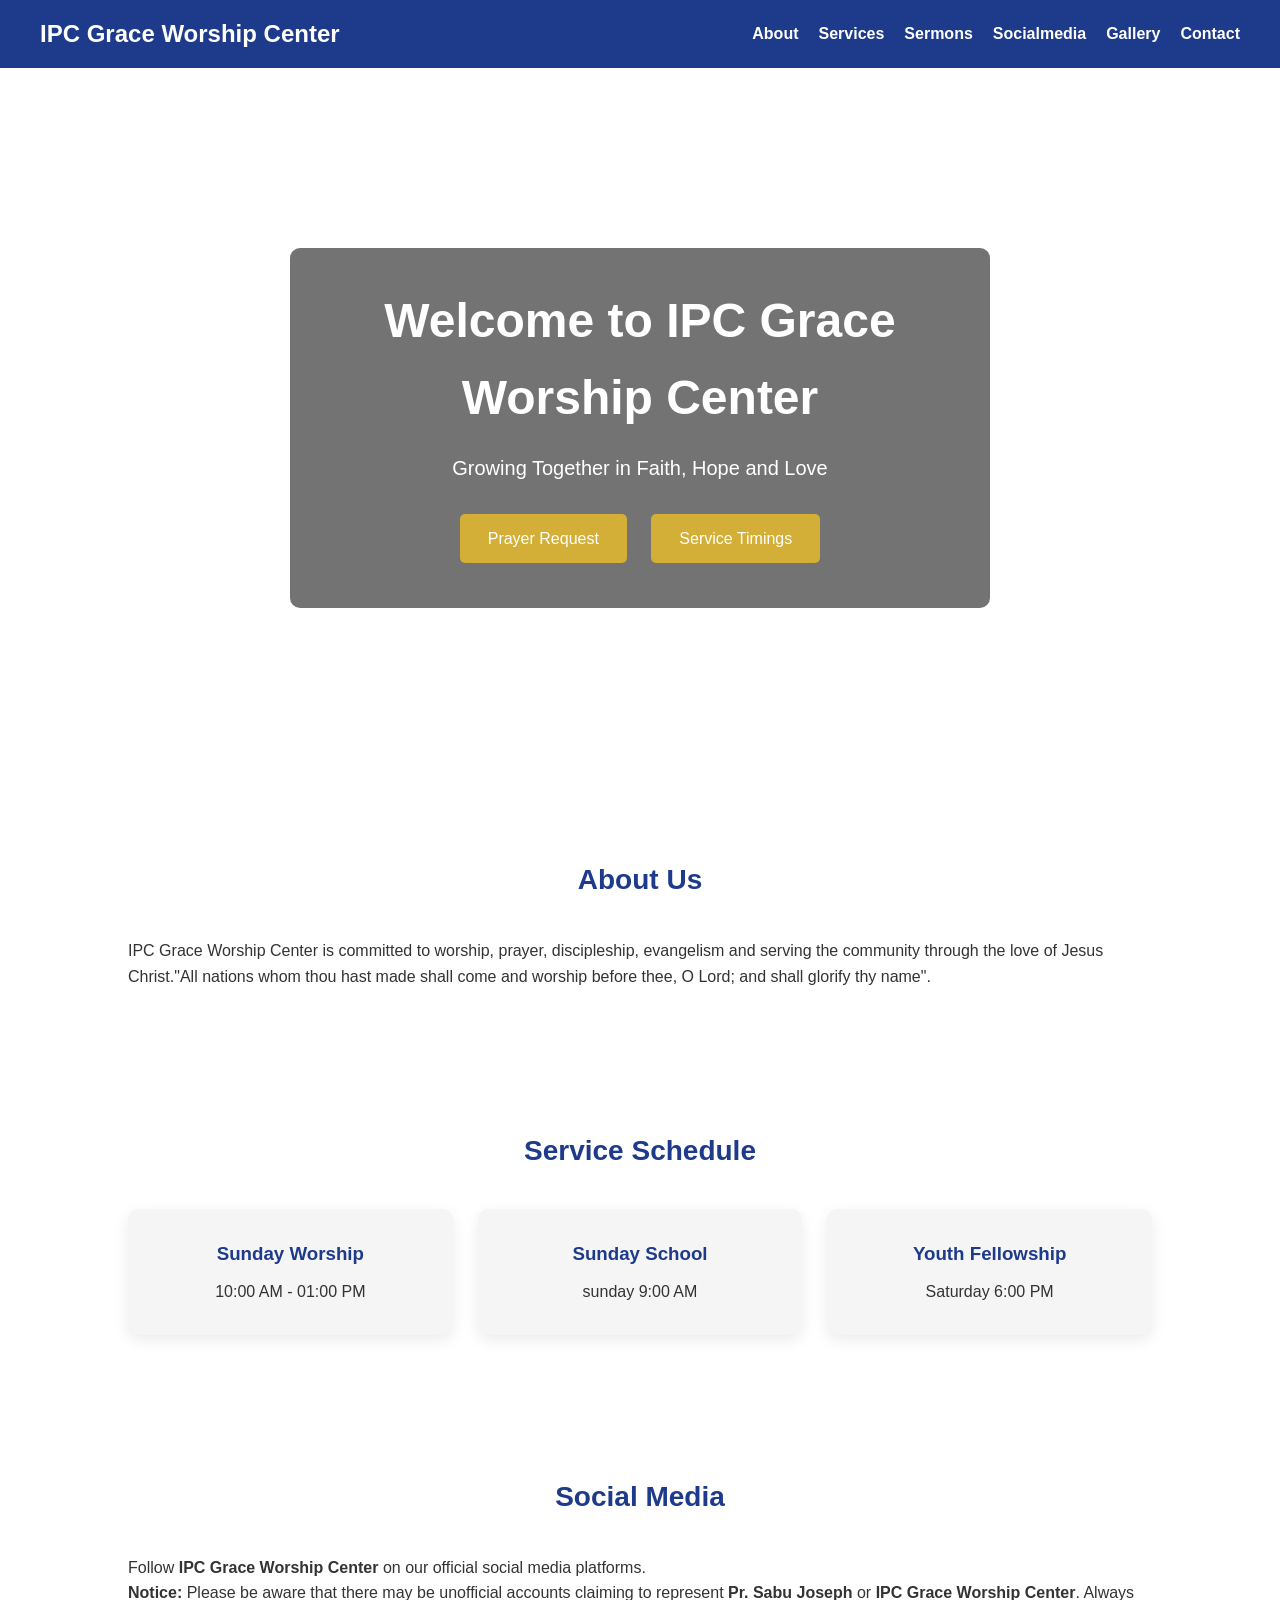
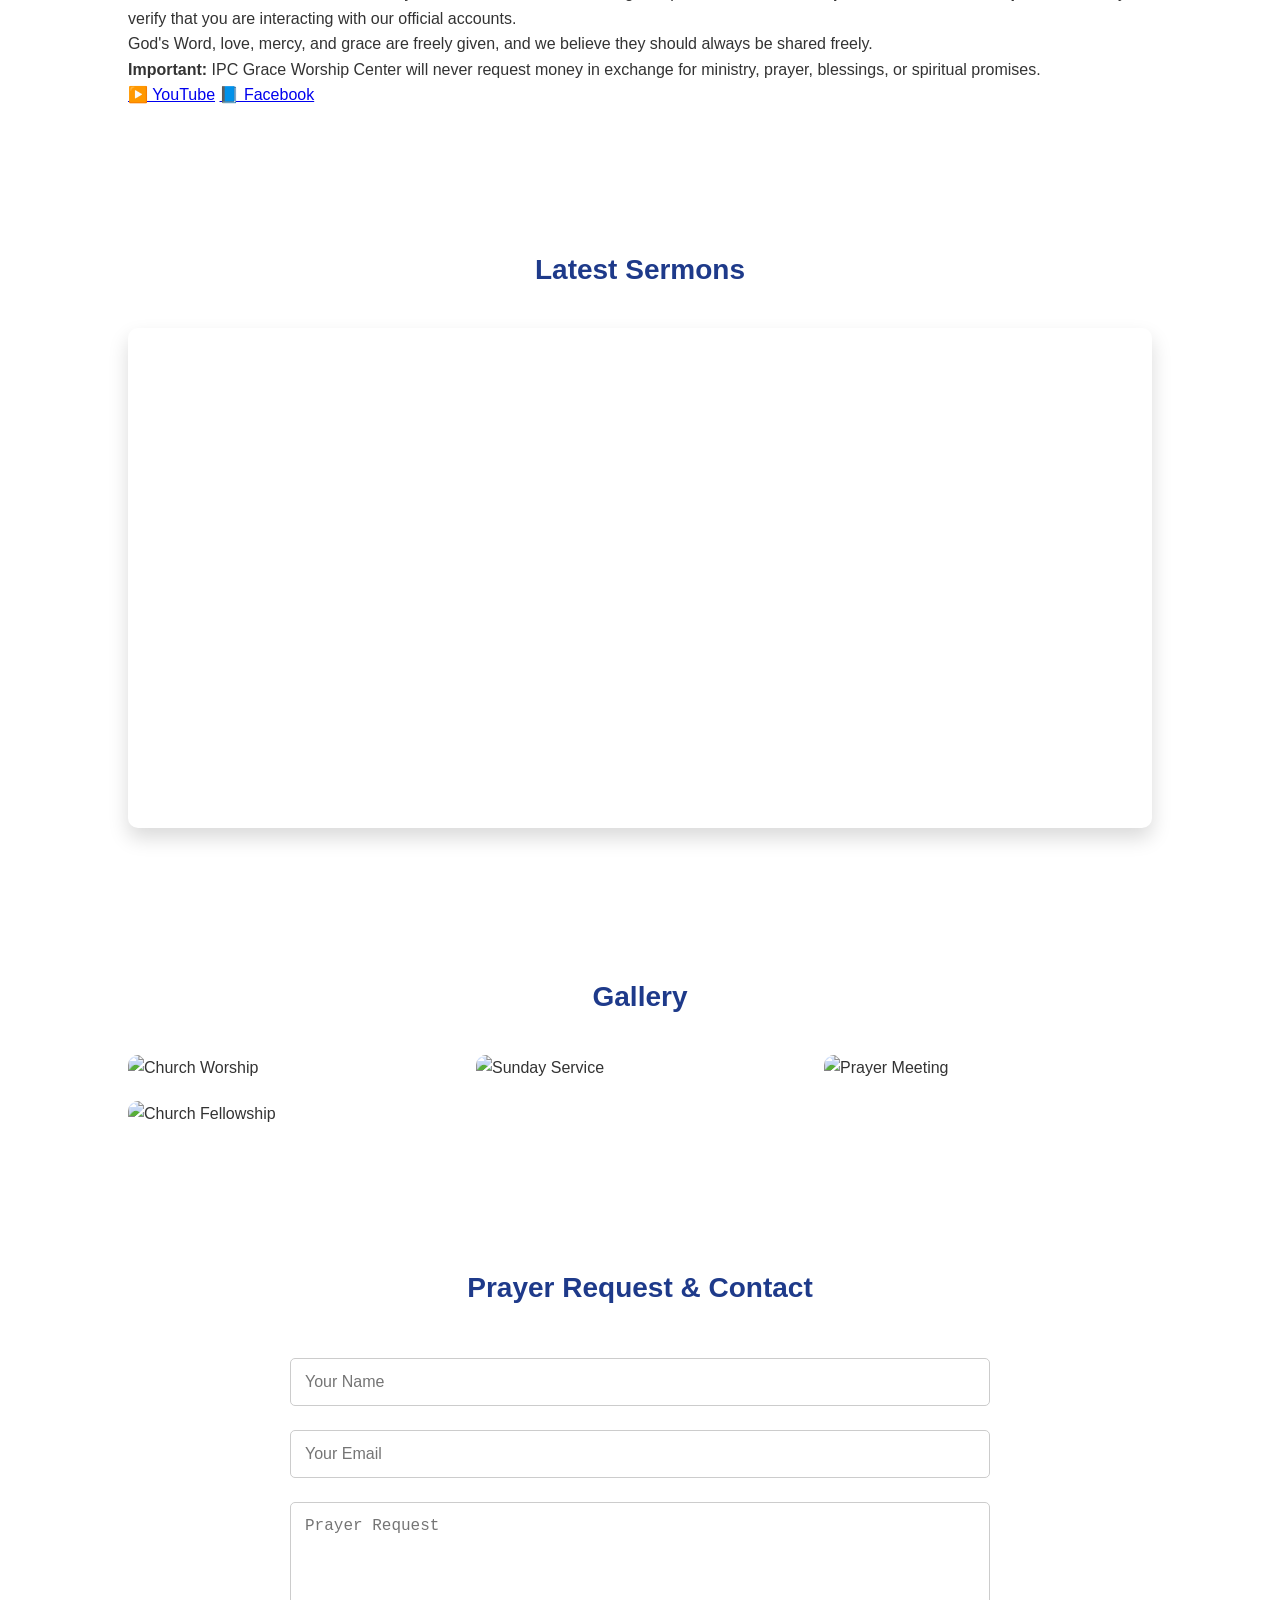
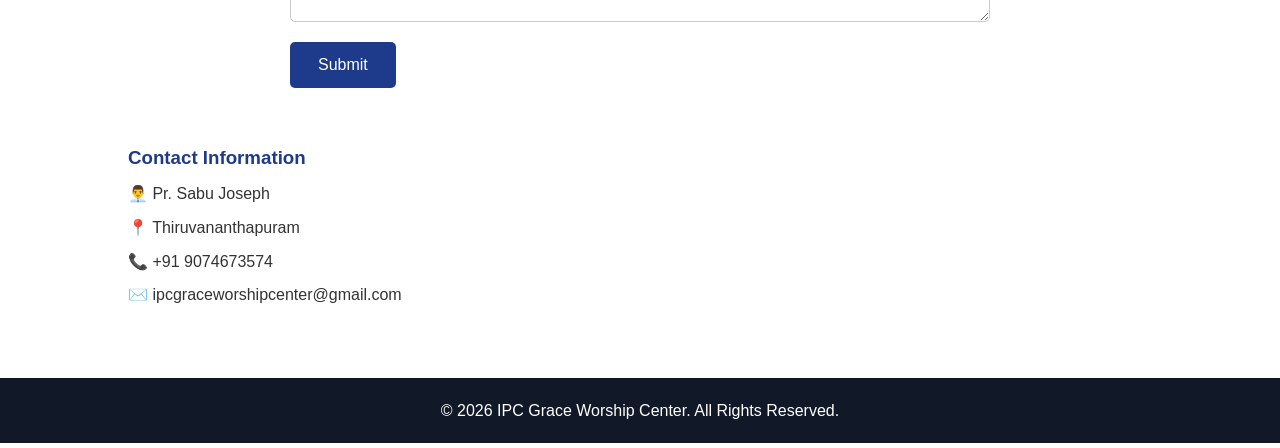
==== commit bb037a29: "Update index.html" ====
--- a/index.html
+++ b/index.html
@@ -1,11 +1,25 @@
 <!DOCTYPE html>
 <html lang="en">
-<head>
-<meta charset="UTF-8">
-<meta name="viewport" content="width=device-width, initial-scale=1.0">
-<title>IPC Grace Worship Center</title>
+   <meta charset="UTF-8">
+    <meta name="viewport" content="width=device-width, initial-scale=1.0">
 
-    <!-- External CSS -->
+    <title>IPC Grace Worship Center</title>
+
+    <meta name="description" content="IPC Grace Worship Center - Worship, Prayer, Fellowship, and the Gospel of Jesus Christ.">
+
+    <!-- Open Graph -->
+    <meta property="og:title" content="IPC Grace Worship Center">
+    <meta property="og:description" content="Welcome to IPC Grace Worship Center. Worship, Prayer, Fellowship, and the Gospel of Jesus Christ.">
+    <meta property="og:image" content="https://ipcgraceworshipcenter.online/images/church.jpg">
+    <meta property="og:url" content="https://ipcgraceworshipcenter.online">
+    <meta property="og:type" content="website">
+
+    <!-- Twitter / X -->
+    <meta name="twitter:card" content="summary_large_image">
+    <meta name="twitter:title" content="IPC Grace Worship Center">
+    <meta name="twitter:description" content="Welcome to IPC Grace Worship Center. Worship, Prayer, Fellowship, and the Gospel of Jesus Christ.">
+    <meta name="twitter:image" content="https://ipcgraceworshipcenter.online/images/church.jpg">
+
     <link rel="stylesheet" href="css/style.css">
 </head>
 
@@ -113,10 +127,10 @@
     <h2 class="section-title">Gallery</h2>
 
     <div class="gallery">
-        <img src="https://picsum.photos/500/300?1">
-        <img src="https://picsum.photos/500/300?2">
-        <img src="https://picsum.photos/500/300?3">
-        <img src="https://picsum.photos/500/300?4">
+        <img src="image/gallery1.jpg" alt="Church Worship">
+        <img src="image/gallery2.jpg" alt="Sunday Service">
+        <img src="image/gallery3.jpg" alt="Prayer Meeting">
+        <img src="image/gallery4.jpg" alt="Church Fellowship">
     </div>
 </section>
     
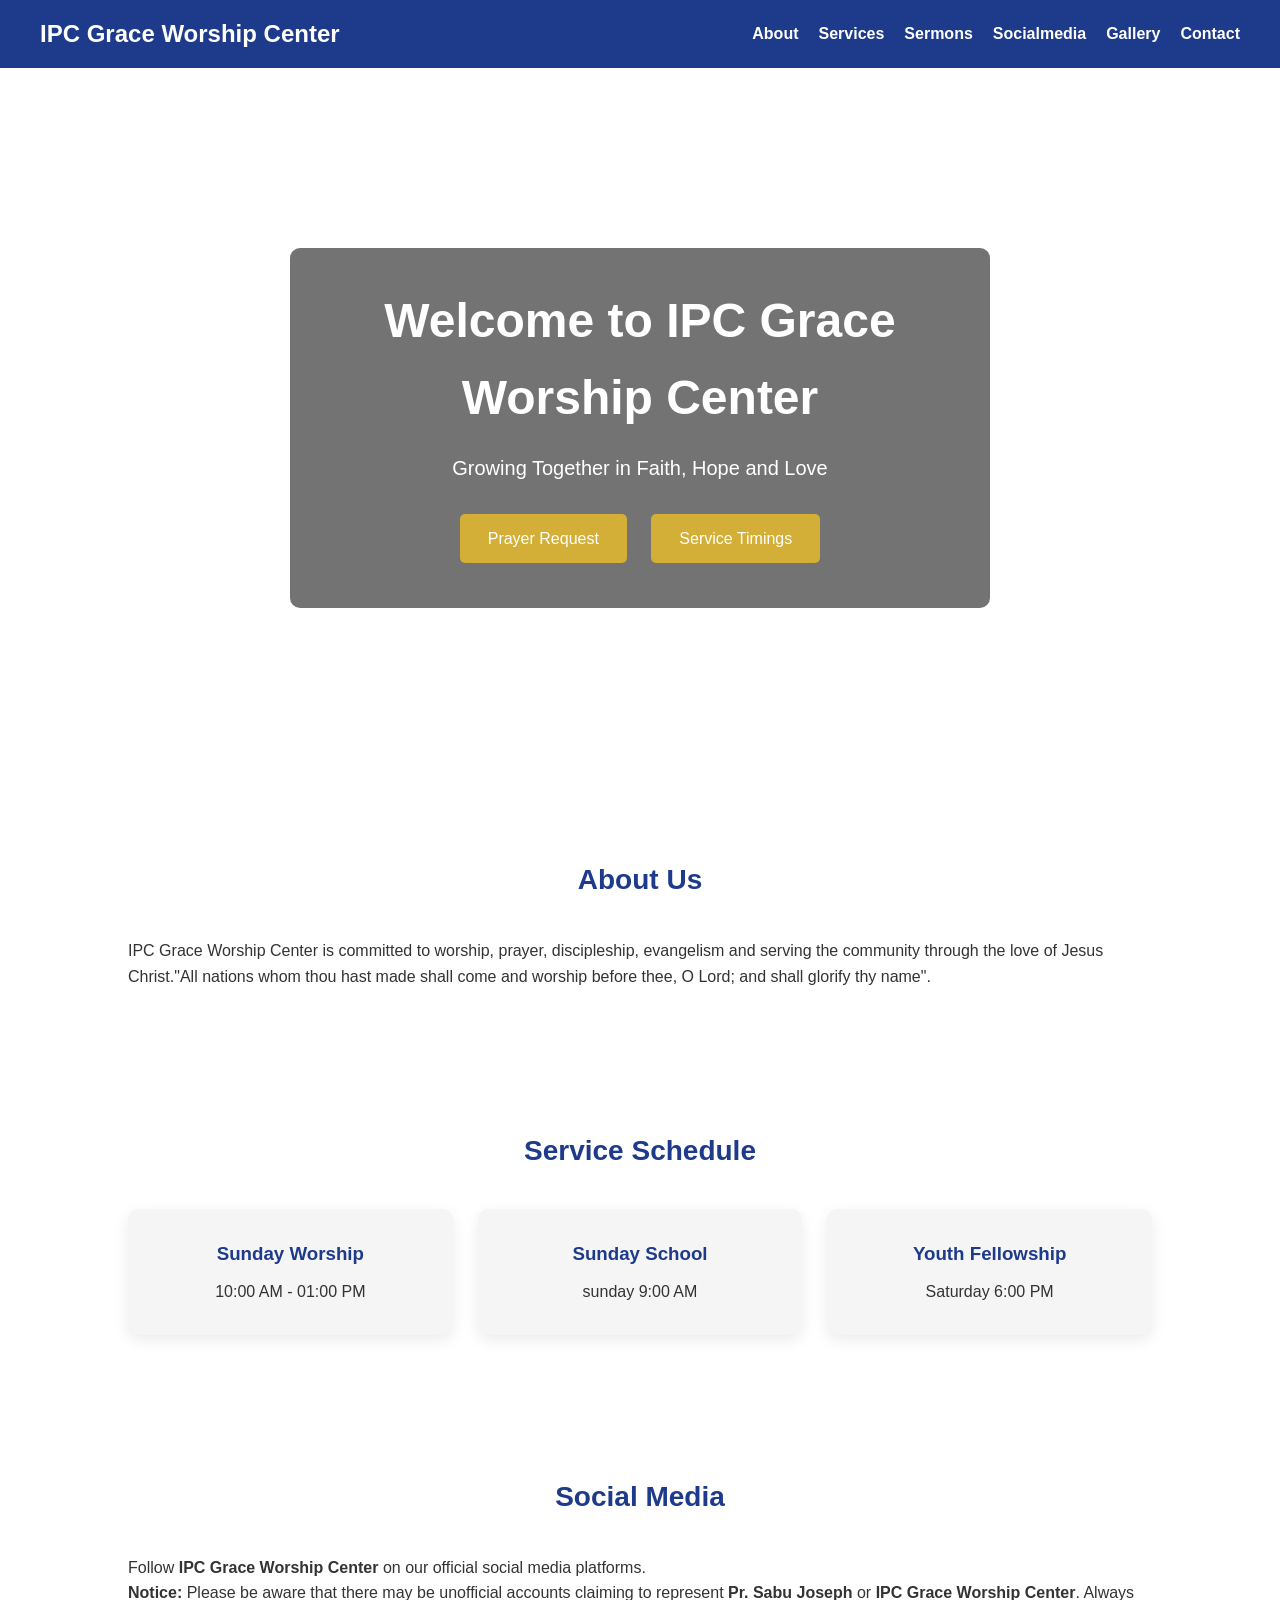
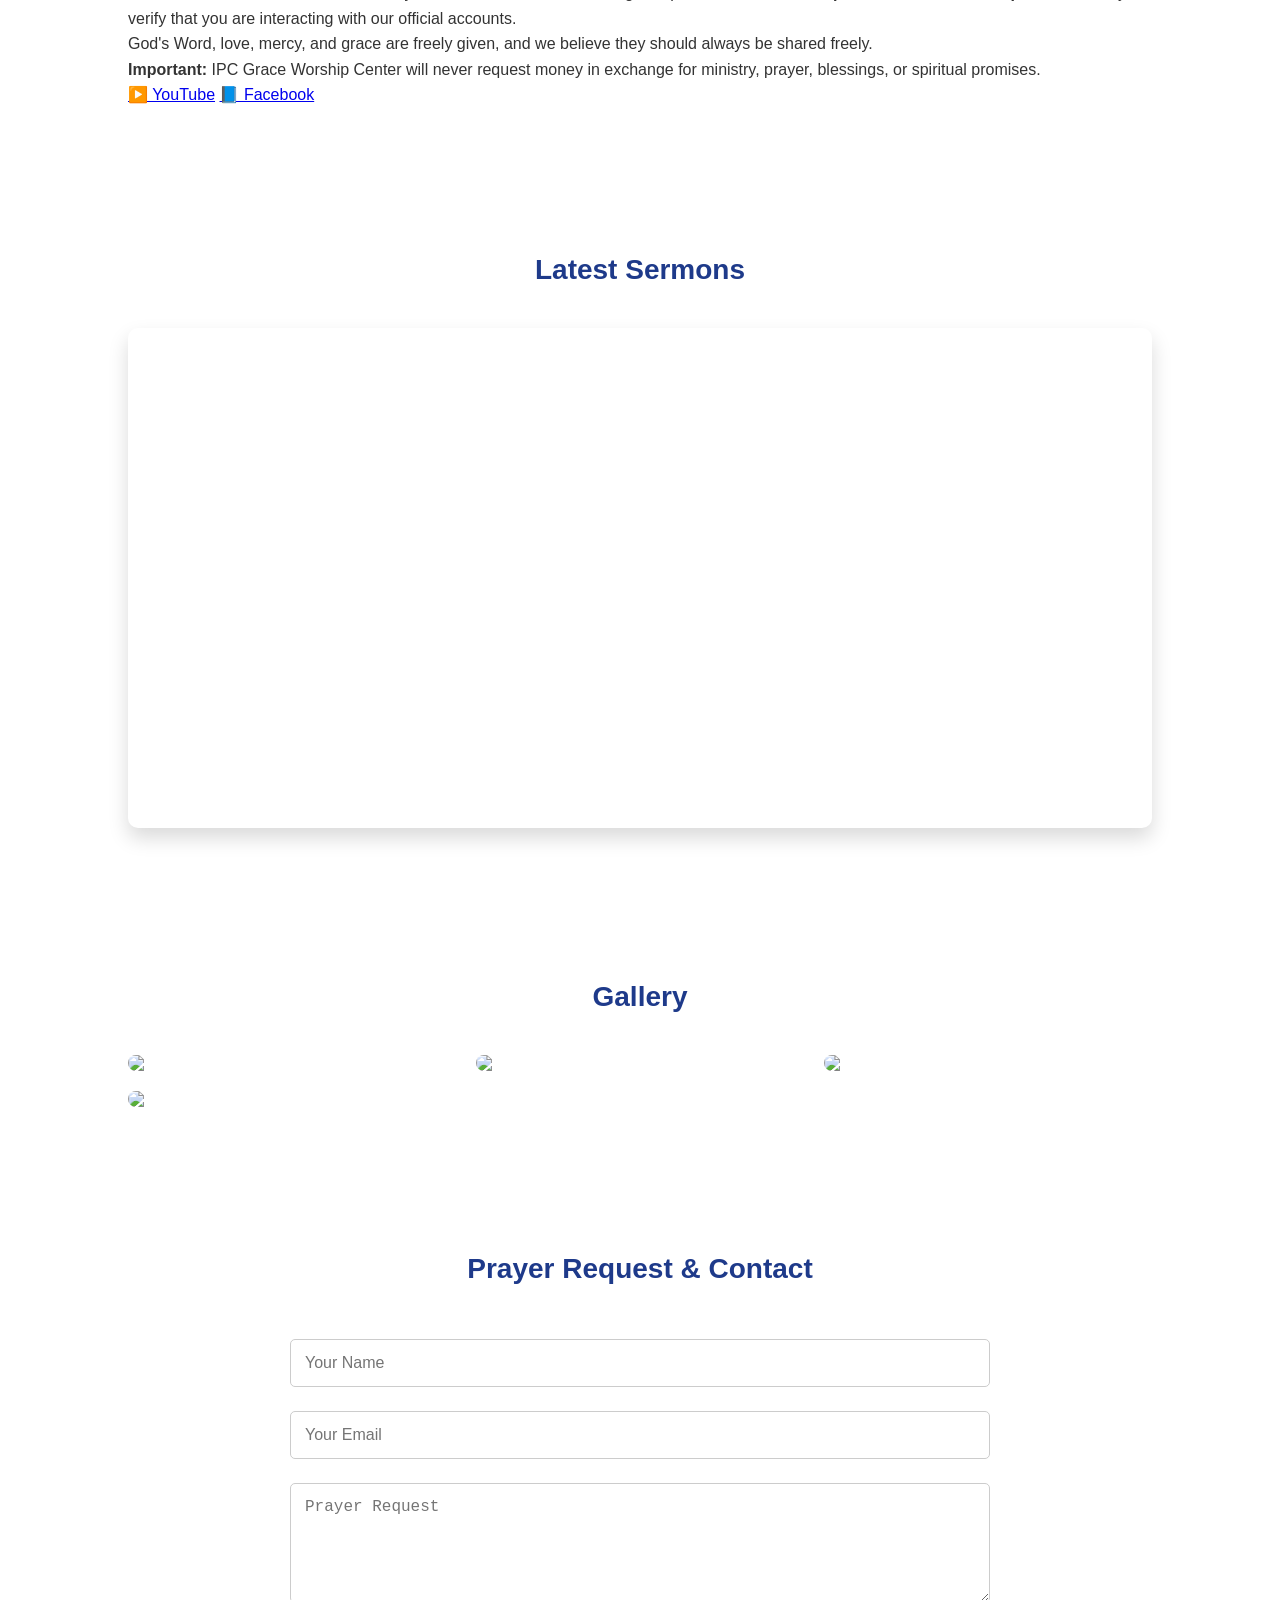
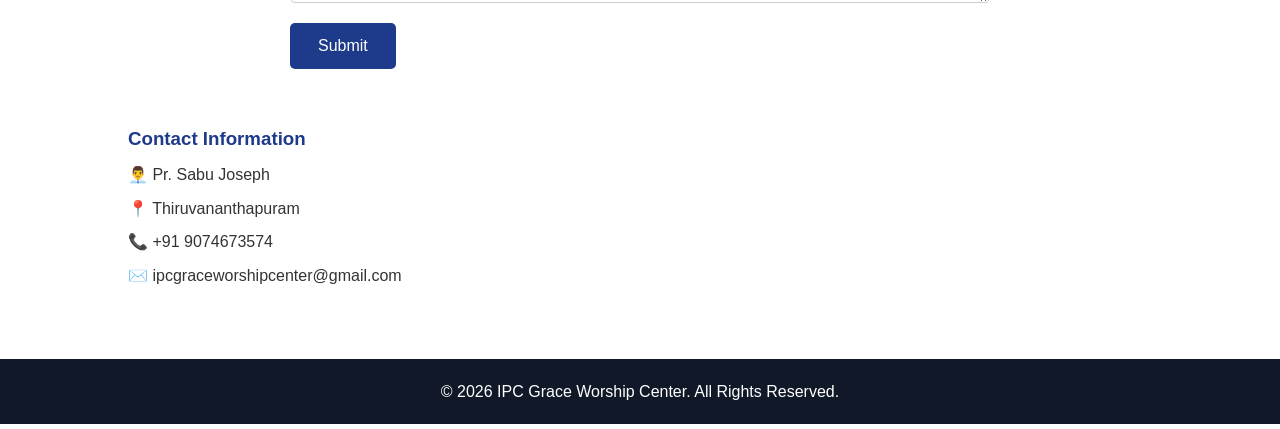
==== commit 2e77ca90: "Update gallery images with placeholder images" ====
--- a/index.html
+++ b/index.html
@@ -127,10 +127,10 @@
     <h2 class="section-title">Gallery</h2>
 
     <div class="gallery">
-        <img src="image/gallery1.jpg" alt="Church Worship">
-        <img src="image/gallery2.jpg" alt="Sunday Service">
-        <img src="image/gallery3.jpg" alt="Prayer Meeting">
-        <img src="image/gallery4.jpg" alt="Church Fellowship">
+        <img src="https://picsum.photos/500/300?1">
+        <img src="https://picsum.photos/500/300?2">
+        <img src="https://picsum.photos/500/300?3">
+        <img src="https://picsum.photos/500/300?4">
     </div>
 </section>
     
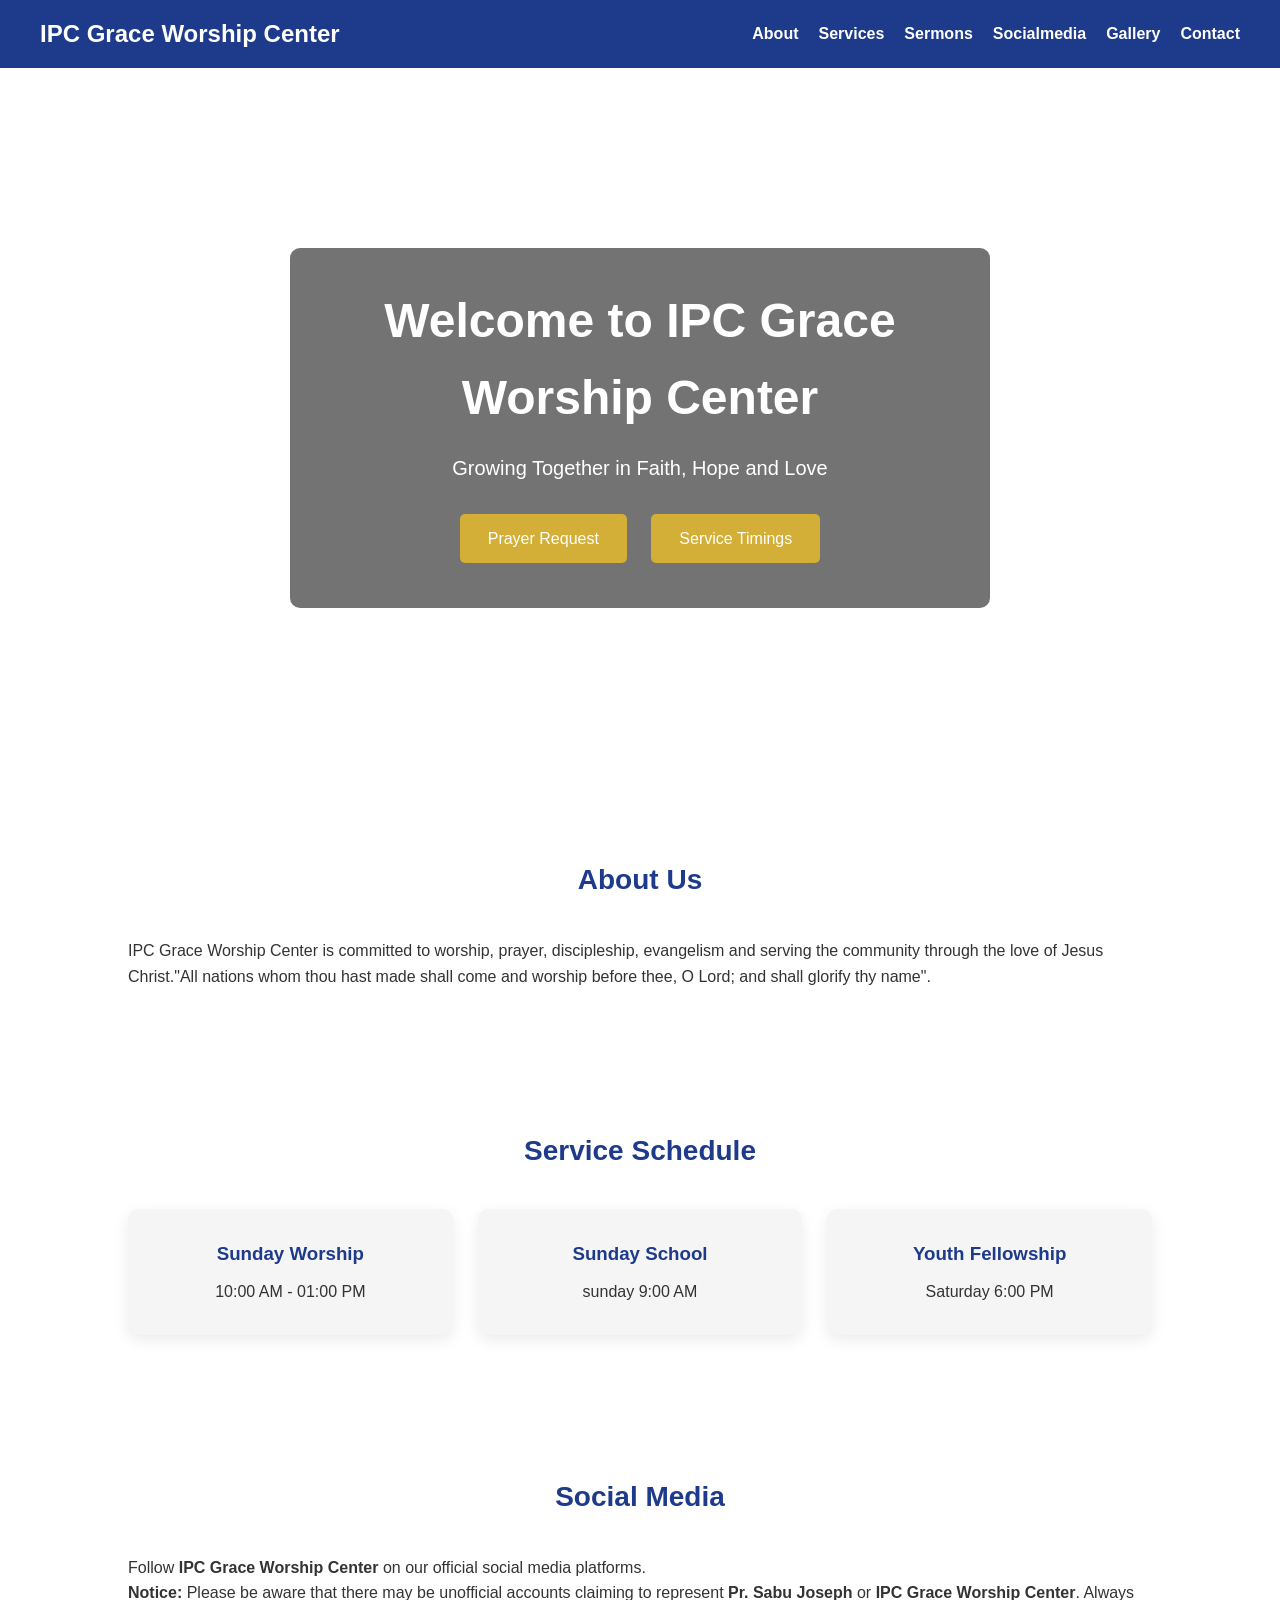
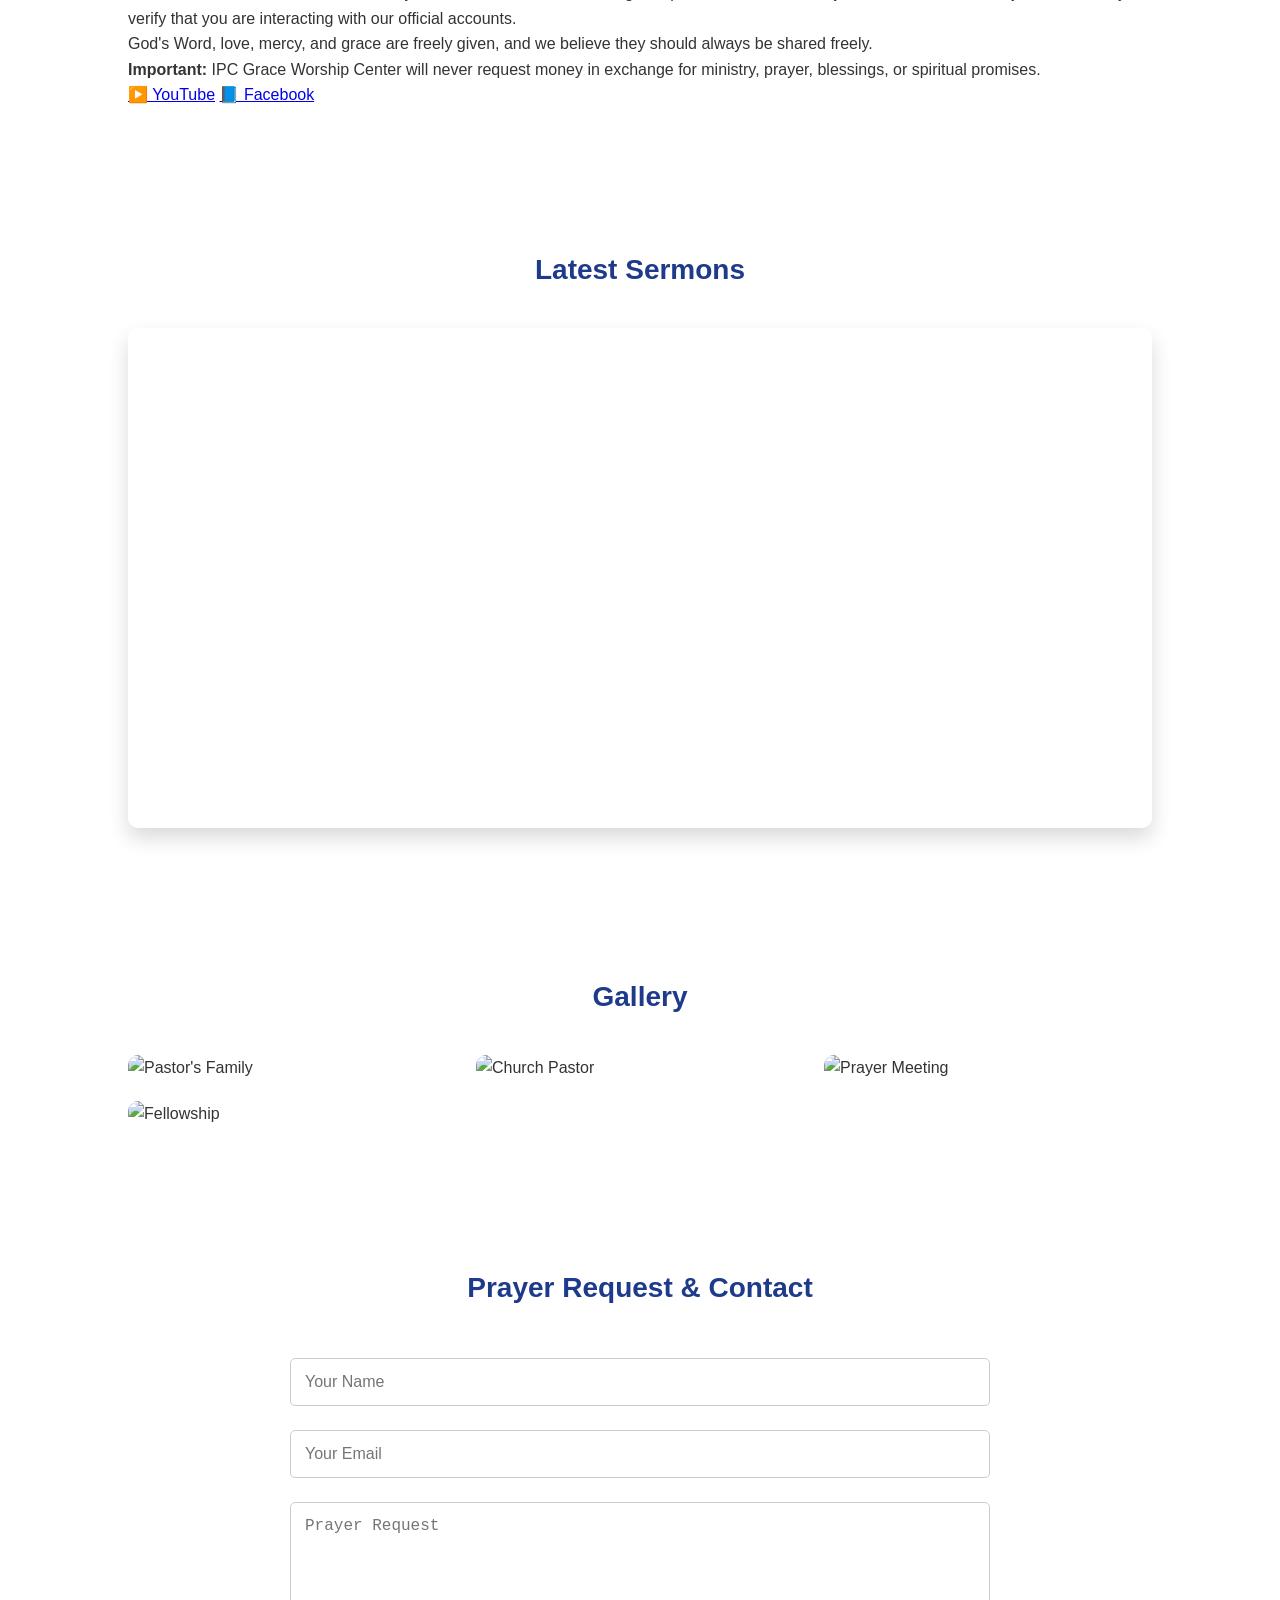
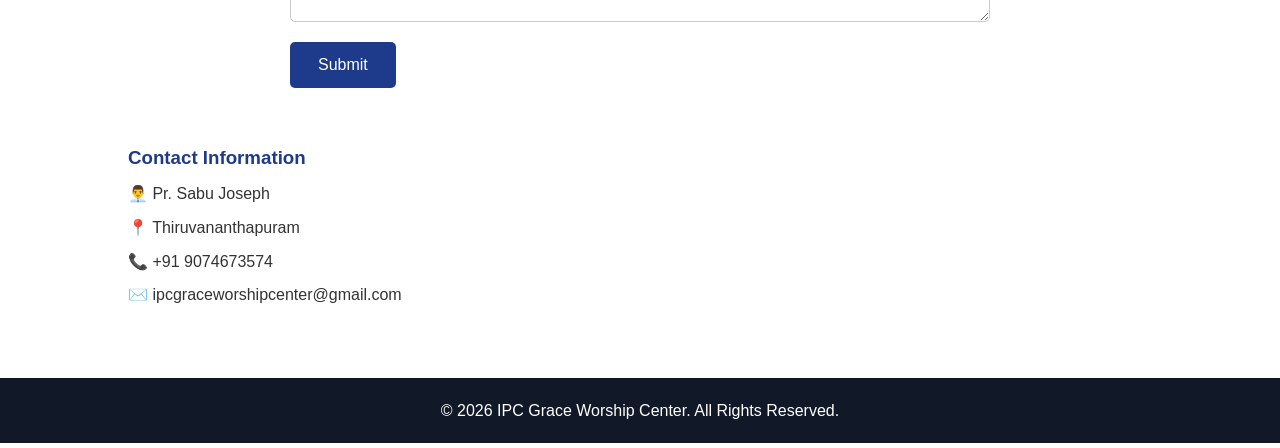
==== commit b300d3bf: "Update gallery images in index.html" ====
--- a/index.html
+++ b/index.html
@@ -10,7 +10,7 @@
     <!-- Open Graph -->
     <meta property="og:title" content="IPC Grace Worship Center">
     <meta property="og:description" content="Welcome to IPC Grace Worship Center. Worship, Prayer, Fellowship, and the Gospel of Jesus Christ.">
-    <meta property="og:image" content="https://ipcgraceworshipcenter.online/images/church.jpg">
+    <meta property="og:image" content="image/Church.jpg">
     <meta property="og:url" content="https://ipcgraceworshipcenter.online">
     <meta property="og:type" content="website">
 
@@ -18,7 +18,7 @@
     <meta name="twitter:card" content="summary_large_image">
     <meta name="twitter:title" content="IPC Grace Worship Center">
     <meta name="twitter:description" content="Welcome to IPC Grace Worship Center. Worship, Prayer, Fellowship, and the Gospel of Jesus Christ.">
-    <meta name="twitter:image" content="https://ipcgraceworshipcenter.online/images/church.jpg">
+    <meta name="twitter:image" content="image/Church.jpg">
 
     <link rel="stylesheet" href="css/style.css">
 </head>
@@ -127,10 +127,10 @@
     <h2 class="section-title">Gallery</h2>
 
     <div class="gallery">
-        <img src="https://picsum.photos/500/300?1">
-        <img src="https://picsum.photos/500/300?2">
-        <img src="https://picsum.photos/500/300?3">
-        <img src="https://picsum.photos/500/300?4">
+        <img src="https://ipcgraceworshipcenter.online/image/Gallery1.jpg" alt="Pastor's Family">
+        <img src="https://ipcgraceworshipcenter.online/image/Gallery2.jpg" alt="Church Pastor">
+        <img src="https://ipcgraceworshipcenter.online/image/Gallery3.jpg" alt="Prayer Meeting">
+        <img src="https://ipcgraceworshipcenter.online/image/Gallery4.jpg" alt="Fellowship">
     </div>
 </section>
     
